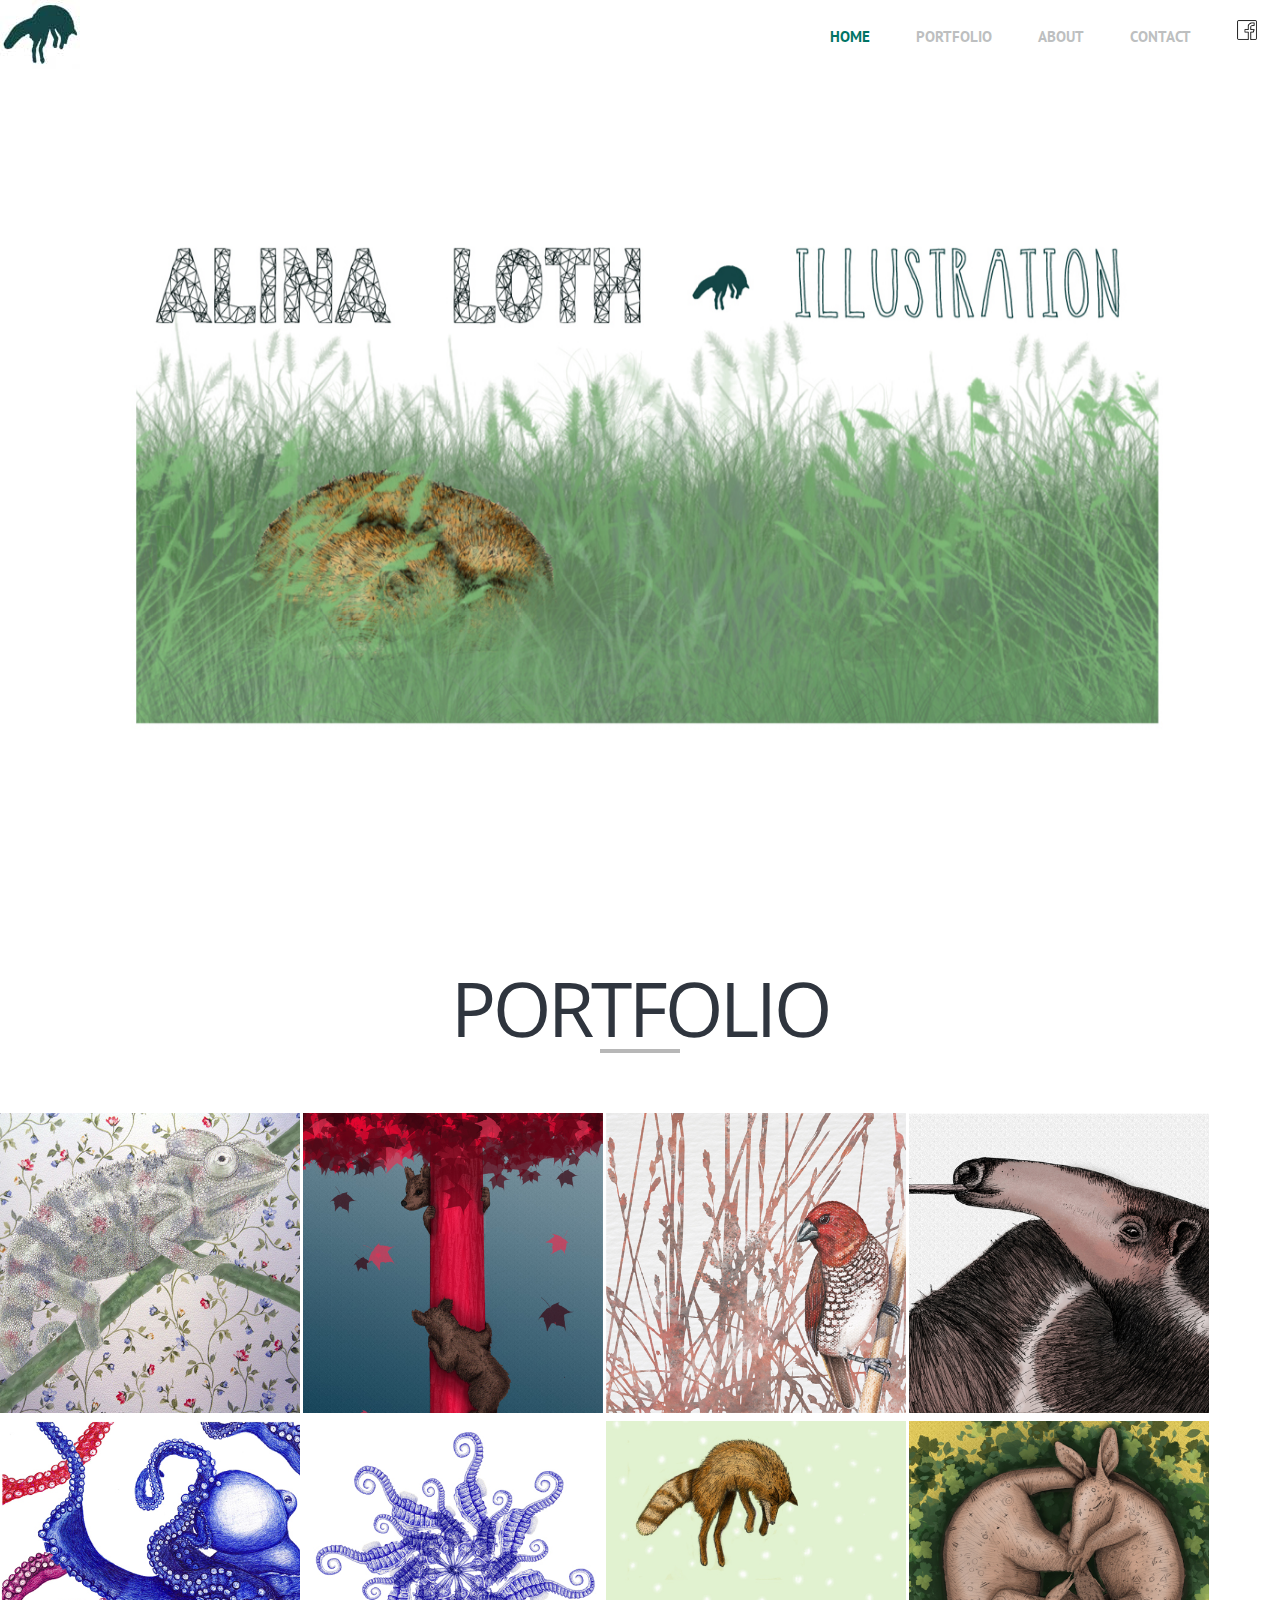
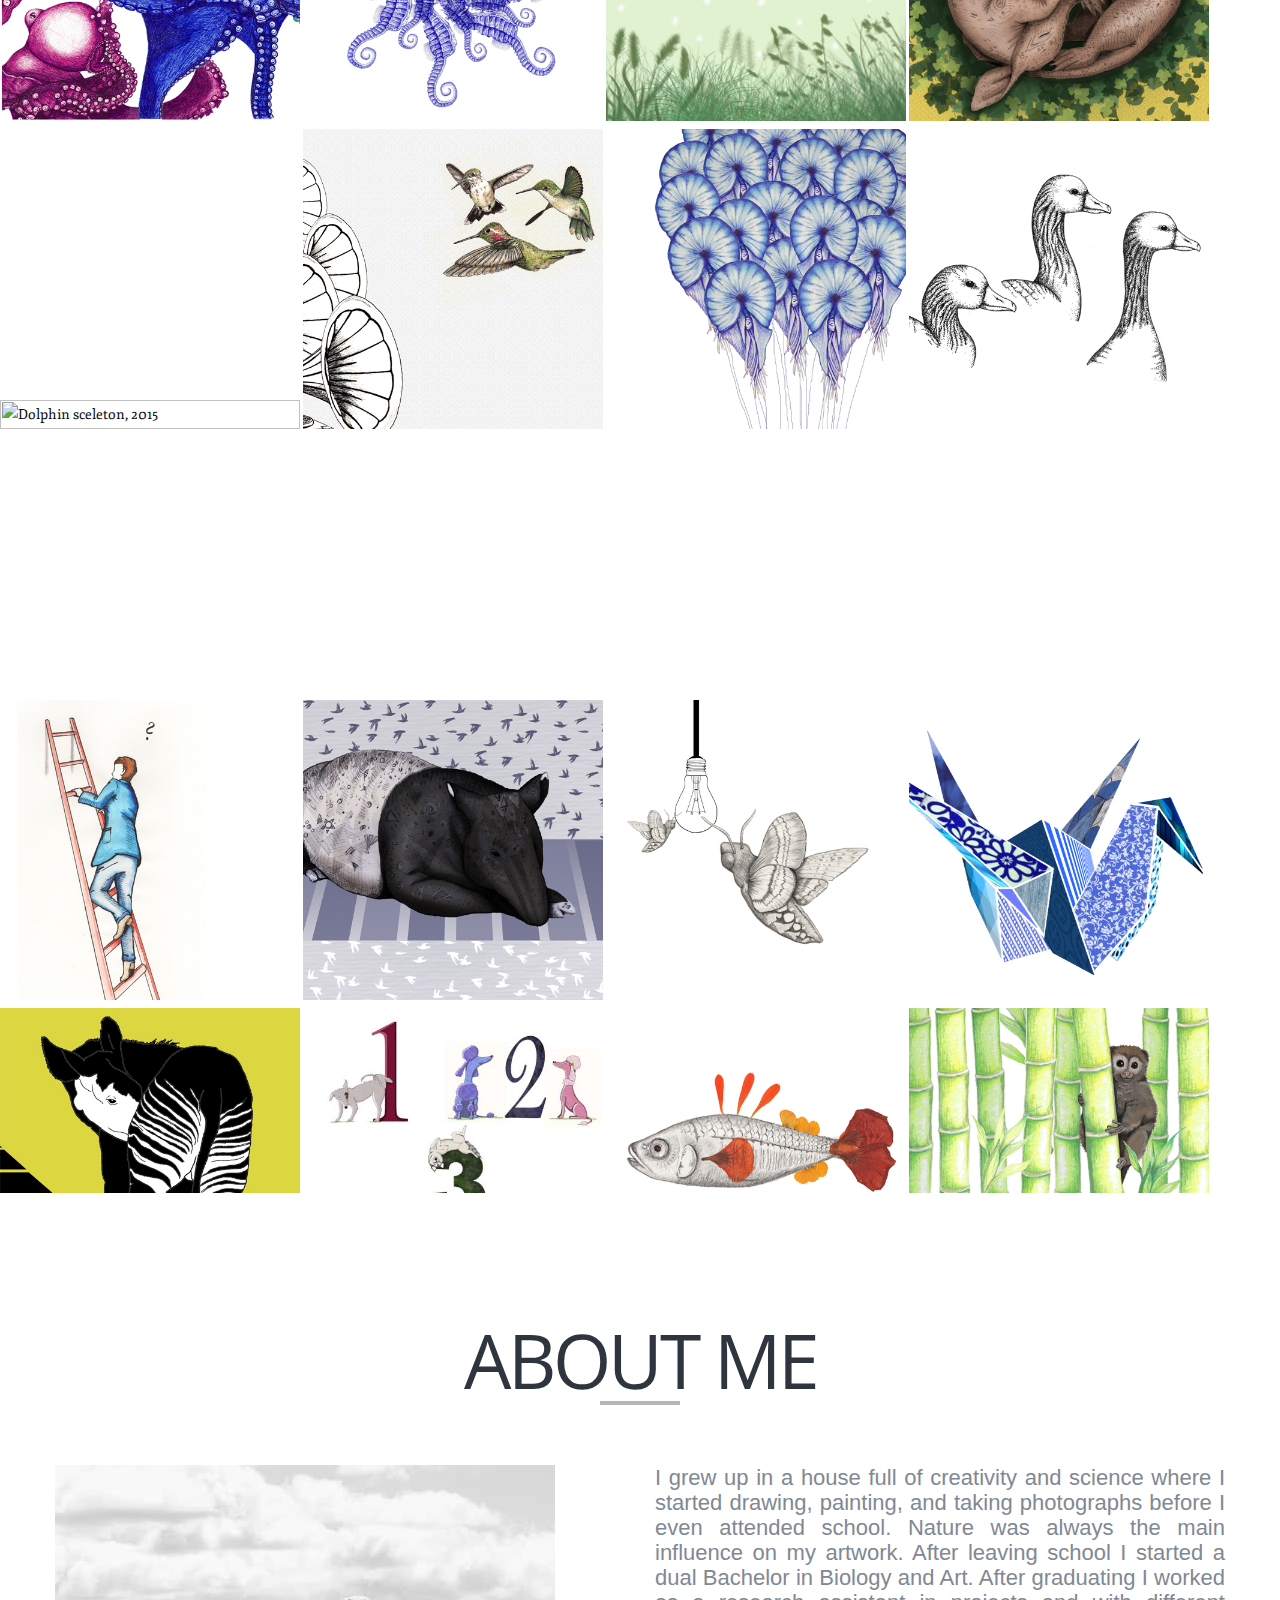
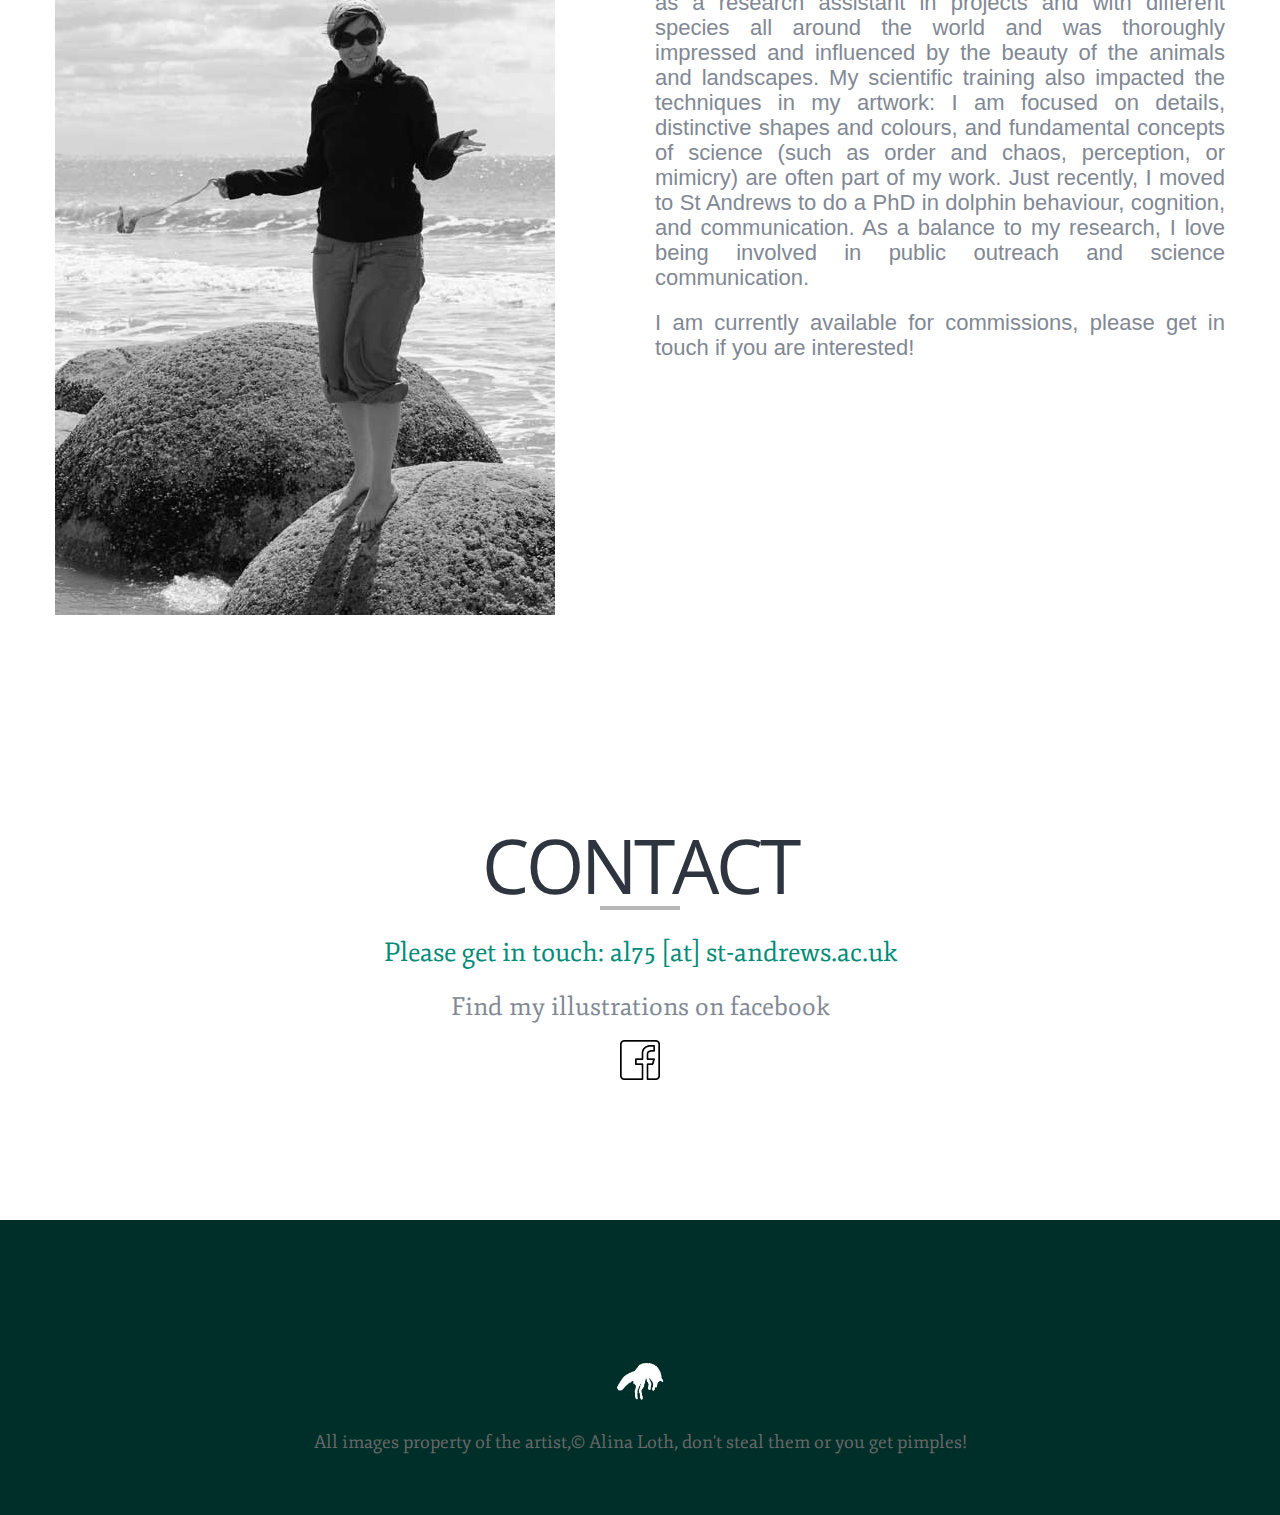
==== index.html @ d8f66cf7 "Update index.html" ====
<!DOCTYPE html>
<html class=" js no-touch csstransitions csstransforms no-csstransforms3d" lang="en">

<!--<![endif]-->

<head>
<title>Alina Loth Illustration</title>

<meta http-equiv="Content-Type" content="text/html; charset=utf-8">
<meta name="viewport" content="width=device-width, initial-scale=1.0, maximum-scale=1.0, user-scalable=0">

<link href="http://fonts.googleapis.com/css?family=Open+Sans:400,600,700,300" rel="stylesheet" type="text/css">
<link href="http://fonts.googleapis.com/css?family=Lato:300,400|Arvo|Molengo|Balthazar|Fjord+One" rel="stylesheet" type="text/css">
<link href="http://fonts.googleapis.com/css?family=PT+Sans:400,700" rel="stylesheet" type="text/css">
<link href="bootstrap.css" rel="stylesheet" type="text/css">
<link href="bootstrap-responsive.css" rel="stylesheet" type="text/css">
<link href="reset.css" rel="stylesheet" type="text/css">
<link href="font-awesome.css" rel="stylesheet" type="text/css"><link href="css/prettyPhoto.css" rel="stylesheet" type="text/css">
<link href="style.css" rel="stylesheet" type="text/css">
<link href="prettyPhoto.css" rel="stylesheet" type="text/css">

<!-- Google Analytics-->
<script>
  (function(i,s,o,g,r,a,m){i['GoogleAnalyticsObject']=r;i[r]=i[r]||function(){
  (i[r].q=i[r].q||[]).push(arguments)},i[r].l=1*new Date();a=s.createElement(o),
  m=s.getElementsByTagName(o)[0];a.async=1;a.src=g;m.parentNode.insertBefore(a,m)
  })(window,document,'script','https://www.google-analytics.com/analytics.js','ga');

  ga('create', 'UA-77176232-1', 'auto');
  ga('send', 'pageview');

</script>
<!-- End Google Analytics -->

<!-- Lightbox CODE-->
<link rel="stylesheet" type="text/css" media="screen" href="http://cdnjs.cloudflare.com/ajax/libs/fancybox/1.3.4/jquery.fancybox-1.3.4.css" />
<style type="text/css">
    a.fancybox img {
        border: none;
        -o-transform: scale(1,1); -ms-transform: scale(1,1); -moz-transform: scale(1,1); -webkit-transform: scale(1,1); transform: scale(1,1); -o-transition: all 0.2s ease-in-out; -ms-transition: all 0.2s ease-in-out; -moz-transition: all 0.2s ease-in-out; -webkit-transition: all 0.2s ease-in-out; transition: all 0.2s ease-in-out;
    } 
    a.fancybox:hover img {
        position: relative; z-index: 999; -o-transform: scale(1.03,1.03); -ms-transform: scale(1.03,1.03); -moz-transform: scale(1.03,1.03); -webkit-transform: scale(1.03,1.03); transform: scale(1.03,1.03);
    }
</style>

<!-- END Lightbox CODE -->

<!-- Script to stop Right Click on side -->

<script language=JavaScript>
<!--

//Disable right mouse click Script
//By Maximus (maximus@nsimail.com) w/ mods by DynamicDrive
//For full source code, visit http://www.dynamicdrive.com

var message="Function Disabled!"; 

///////////////////////////////////
function clickIE4(){
if (event.button==2){
alert(message);
return false;
}
}

function clickNS4(e){
if (document.layers||document.getElementById&&!document.all){
if (e.which==2||e.which==3){
alert(message);
return false;
}
}
}

if (document.layers){
document.captureEvents(Event.MOUSEDOWN);
document.onmousedown=clickNS4;
}
else if (document.all&&!document.getElementById){
document.onmousedown=clickIE4;
}

document.oncontextmenu=new Function("alert(message);return false")

// END OF ANTI RIGHT CLICK--> 
</script>

<!-- REVOLUTION SLIDER CSS SETTINGS -->
<link href="revolution_slider.css" rel="stylesheet" type="text/css">
<!-- ****** faviconit.com favicons ****** -->
<link rel="icon" href="FuchsLogo.png" type="image/png">
<!-- ****** faviconit.com favicons ****** -->

<script src="//www.google-analytics.com/analytics.js" async=""></script><script><!--Google Analytics code -->
  (function(i,s,o,g,r,a,m){i['GoogleAnalyticsObject']=r;i[r]=i[r]||function(){
  (i[r].q=i[r].q||[]).push(arguments)},i[r].l=1*new Date();a=s.createElement(o),
  m=s.getElementsByTagName(o)[0];a.async=1;a.src=g;m.parentNode.insertBefore(a,m)
  })(window,document,'script','//www.google-analytics.com/analytics.js','ga');

  ga('create', 'UA-20106693-1', 'lucyconklin.com');
  ga('send', 'pageview');

</script><!--end analytics code-->

</head>

<body id="home">

<div id="top"></div>

<div id="header">
<div class="responsive_nav white_lines">
	<div class="container">
		<div class="row">
			<div class="span12">
				<div class="mobileAreaMenu">
					<ul>
						<li><a href="#top">home</a></li>
						<li><a href="#portfolio">portfolio</a></li>
						<li><a href="#about">about</a></li>
						<li><a href="#contact">contact</a></li>
					</ul>
			</div><!--mobileAreaMenu-->
			</div><!--span12-->
		</div><!--row-->
	</div><!--container-->
</div><!--responsive_nav-->
	<div class="row-fluid">
		<div class="logo_container">
			<a href="#top"><div id="logo"><img alt="" src="FuchsLogok.jpg"></div></a>
		</div>
		<a class="menu_trigger" href="#responsive_nav"><i class="fa_icon icon-reorder icon-2x"></i></a>
		<div class="social_links">
				<ul>
					<li class="social_links_nav"><a href="https://www.facebook.com/researchillustration" target="blank"><image src="fb_icon.png" width=20px hight=20px></i></a></li>
					
				</ul></div>

		<div class="main_nav">
			<ul>
				<li class="active"><a href="#top">home</a></li>
				<li><a href="#portfolio">portfolio</a></li>
				<li><a href="#about">about</a></li>
				<li><a href="#contact">contact</a></li>
			</ul>
		</div>

		<div class="clear"></div>


	</div><!--row-fluid-->

</div><!--responsive_nav-->
<!--header-->

<!-- *** SLIDER STARTS *** -->
	<div class="fullwidthbanner-container home" style="overflow: visible;">
		<div class="fullwidthbanner revslider-initialised tp-simpleresponsive" id="revslider-628" style="height: 821px;">
			<ul style="width: 100%; height: 100%; overflow: hidden; display: block; max-height: 920px;">
			  	<li style="left: 0px; top: 0px; width: 100%; height: 100%; overflow: hidden; visibility: visible; z-index: 20; opacity: 1;" data-masterspeed="300" data-slotamount="10" data-transition="fade">
						<div class="slotholder"><img class="defaultimg" style="max-width: 100%; max-height: 100%; position: absolute; margin:auto; top:0; bottom:0;left:0;right:0;" alt="" src="FuchsTitle2.jpg"></div>
				</li>
			</ul>
			<div class="tp-bannertimer" style="width: 100%; overflow: hidden;"></div>
		<div class="tp-loader" style="display: none;"></div></div>
	</div>
	<!-- *** SLIDER ENDS *** -->

<!-- *** PORTFOLIO START *** -->
<div class="section" id="portfolio">
	<div class="container">
		<div class="row">
			<div class="span12">
				<h1 class="page_title">PORTFOLIO</h1>
				<h2 class="page_subtitle"></h2>
				<div class="page_line"></div>

			</div>
		</div><!--row-->
	</div><!--container-->
	<div class="divider"></div>
	<div class="portfolio-top"></div>

<div class="container">
	<div class="row">
		<div id="portfoliod">
		<div id="portfolioAjaxwrap">
			<div class="clearfix" id="portfolioAjax">
				<div class="clearfix" id="portfolioAjaxControlls">
					<a id="ajax_close" href="#"><span class="outer"></span><span class="inner"></span></a>
				</div><div class="clear"></div>
				<div id="portfolioData"></div>
			</div><!--portfolioAjax-->
		</div>
	</div>
	</div>
</div>

<div class="clickable variable-sizes clearfix isotope" id="container_portfolio" style="height: 1680px; overflow: hidden; position: relative;">

<!-- PORTFOLIO GRID-->
<img class="fancybox" src="port_cham.jpg" data-big="port_cham2.jpg" width="300px" height="300px" title="Chameleon, 2014"/>
<img class="fancybox" src="port_baer.jpg" data-big="port_baer2.jpg" width="300px" height="300px" title="Baers, 2014"/>
<img class="fancybox" src="port_finch.jpg" data-big="port_finch2.jpg" width="300px" height="300px" title="Nutmeg mannikin, 2016 </br><italic>for Mick</italic>"/>
<img class="fancybox" src="port_ameise.jpg" data-big="port_ameise2.jpg" width="300px" height="300px" title="Ant trail, 2014"/>
<img class="fancybox" src="port_kraken.jpg" data-big="port_kraken2.jpg" width="300px" height="300px" title="Octopus, 2013"/>
<img class="fancybox" src="port_flocken.jpg" data-big="port_flocken2.jpg" width="300px" height="300px" title="Seaflakes, 2013-14"/>
<img class="fancybox" src="port_fuchsjump.jpg" data-big="port_fuchsjump2.jpg" width="300px" height="300px" title="Chicken in the meadow, 2014"/>
<img class="fancybox" src="port_aardvark.jpg" data-big="port_aardvark2.jpg" width="300px" height="300px" title="Aardvarks, 2014"/>
<img class="fancybox" src="port_dolphin.jpg" data-big="port_dolphin2.jpg" width="300px" height="300px" title="Dolphin sceleton, 2015"/>
<img class="fancybox" src="port_kolibri.jpg" data-big="port_kolibri2.jpg" width="300px" height="300px" title="Hummingbirds, 2014"/>
<img class="fancybox" src="port_nautilus.jpg" data-big="port_nautilus2.jpg" width="300px" height="300px" title="Nautilus, 2015"/>
<img class="fancybox" src="port_geese.jpg" width="300px" height="300px" title="Greylag geese, 2013"/>
<img class="fancybox" src="port_ladder.jpg" data-big="port_ladder2.jpg"  width="300px" height="300px" title="ladder of escalation, 2015"/>
<img class="fancybox" src="port_tapir.jpg" data-big="port_tapir2.jpg" width="300px" height="300px" title="Tapir, 2014"/>
<img class="fancybox" src="port_moth.jpg" data-big="port_moth2.jpg" width="300px" height="300px" title="Moths, glow in the dark, 2016"/>
<img class="fancybox" src="port_kranich.jpg" width="300px" height="300px" title="Crane, 2015"/>
<img class="fancybox" src="port_okapi.jpg" data-big="port_okapi2.jpg" width="300px" height="300px" title="Okapi, 2014"/>
<img class="fancybox" src="port_dog.jpg" data-big="port_dog2.jpg" width="300px" height="300px" title="Door numbers for dog hotel, 2016"/>
<img class="fancybox" src="port_floridus.jpg" data-big="port_floridus2.jpg" width="300px" height="300px" title="Florescence stickleback, 2016"/>
<img class="fancybox" src="port_lemur.jpg" data-big="port_lemur2.jpg" width="300px" height="300px" title="Bamboo lemur, 2016"/>
<img class="fancybox" src="port_hirsch.jpg" data-big="port_hirsch2.jpg" width="300px" height="300px" title="Stag, 2013"/>



<!-- PORTFOLIO GRID ENDE-->
<!--loop-->
	<!--portfolio item-->


</div><!--container-portfolio-->


</div><!--portfolio-->
<!-- *** PORTFOLIO END *** -->
<!-- *** Comission START *** -->
<!--<div id="events">
	<div class="container">
		<div class="row">
			<div class="span12">
			<h1 class="page_title">commission</h1>
			<div class="page_line"></div>

			<div>
			<div class="span7"><h1>Science Illustration, drawings for publication, digital art, traditional art, ... </h1>
			<p>I am currently available for commission work, please get in contact!<img src="images/portfolio/coyote.jpg"></div>
			</div>
			</div><!--blog-container-->

	<!--	</div><!--row-->
	<!--</div><!--container-->


			
<!-- *** Comission END *** -->

<!-- *** ABOUT US START *** -->
<div class="section" id="about">
	<div class="container">
		<div class="row">
			<div class="span12">
				<h1 class="page_title">About Me</h1>
				<h2 class="page_subtitle"> </h2>
				<div class="page_line"></div>
				<div class="divider"></div>

			</div>

			<div class="span6">
			<img alt="" src="alina_portrait.jpg">
			</div>

			<div class="span6">
				<p>I grew up in a house full of creativity and science where I started drawing, painting, and taking photographs before I even attended school. Nature was always the main influence on my artwork. After leaving school I started a dual Bachelor in Biology and Art. After graduating I worked as a research assistant in projects and with different species all around the world and was thoroughly impressed and influenced by the beauty of the animals and landscapes. My scientific training also impacted the techniques in my artwork: I am focused on details, distinctive shapes and colours, and fundamental concepts of science (such as order and chaos, perception, or mimicry) are often part of my work. Just recently, I moved to St Andrews to do a PhD in dolphin behaviour, cognition, and communication. As a balance to my research, I love being involved in public outreach and science communication.</p>
				<p><strong>I am currently available for commissions, please get in touch if you are interested!</strong></p>
			</div><!--span6-->

			<div class="clear"></div>
			<div class="clear"></div>
		</div>
	</div>
</div><!--section-->
<!-- *** ABOUT US END *** -->


<!--portfolio-->
<!-- *** PARALLAX END *** -->

<!-- *** BLOG START *** -->
<!-- <div id="events">
	<div class="container">
		<div class="row">
			<div class="span12">
			<h1 class="page_title">EVENTS</h1>
			<div class="page_line"></div>

			<div>
			<div class="span7"><h1>See my Art at Lilify in Monterey</h1>
			<p>I will be having a one day showcase at Monterey's most adorable boutique, <a href="http://www.lilify.com/">Lilify</a>, at 281 Lighthouse Avenue on December 5th 2015</p></div><div class="span4"><img src="images/portfolio/coyote.jpg"></div>
			</div>
			</div><!--blog-container-->

<!--		</div><!--row-->
<!--	</div><!--container-->
<!--</div>
<!-- *** BLOG END *** -->

<!-- *** CONTACT START *** -->
<div class="section" id="contact">
	<div class="container">
		<div class="row">
			<div class="span12">
				<h1 class="page_title">Contact</h1>
				<div class="page_line"></div>
				<div class="page_description">Please get in touch: al75 [at] st-andrews.ac.uk

				</div>
	

				<div class="fb_text">Find my illustrations on facebook<//div>
				<ul class="social_links_footer">

					
					<a href="https://www.facebook.com/researchillustration/" target="blank"><img src="fb_icon.png" width="40" height="40" /></a>
					
				</ul>

</div>
			</div><!--span12-->



		</div><!--row-->
	</div>
</div>
<!-- *** CONTACT END *** -->


<!-- *** FOOTER START *** -->
<div id="footer">
	<div class="container">
<div class="span4">

<!-- Begin MailChimp Signup Form -->

<!--<div id="mc_embed_signup">
<form name="mc-embedded-subscribe-form" class="validate" id="mc-embedded-subscribe-form" action="http://lucyconklin.us3.list-manage.com/subscribe/post?u=f693bb17017a28983ae82d66a&amp;id=49ef73c580" method="post" target="_blank" novalidate="">
	<label for="mce-EMAIL"><h3>subscribe to my mailing list</h3></label>
	<p>I send about 1-2 emails per month about upcoming events, art openings, and updates to my online store.</p><br>
	<input name="EMAIL" class="email" id="mce-EMAIL" required="" type="email" placeholder="email address" value="">
    <!-- real people should not fill this in and expect good things - do not remove this or risk form bot signups-->
 <!--   <div style="left: -5000px; position: absolute;"><input name="b_f693bb17017a28983ae82d66a_49ef73c580" tabindex="-1" type="text" value=""></div>
    <div class="clear"><input name="subscribe" class="mcbutton" id="mc-embedded-subscribe" type="submit" value="Subscribe"></div>
    <div class="clear"></div>
</form>
</div>
</div>

<!--End mc_embed_signup-->


<div class="clear"></div>
<div class="divider"></div>

</div>
</div>
<div class="divider"></div>
			
			<div class="copyright"><img src="FuchsLogoWhite.png" type="image/png" width="50px" height="50px" position="center"></div>
			<div class="copyright">All images property of the artist,© Alina Loth, don't steal them or you get pimples!</div>
			<div class="divider"></div>



<!-- *** FOOTER END *** -->



<div class="loading_icon"></div>


<script src="http://ajax.googleapis.com/ajax/libs/jquery/1.7.2/jquery.min.js" type="text/javascript"></script>
<script src="jquery.prettyPhoto.js" type="text/javascript"></script>
<script src="jquery.scrollTo.js" type="text/javascript"></script>
<script src="carousel.js" type="text/javascript"></script>
<script src="retina.js" type="text/javascript"></script>
<script src="jquery.nav.js" type="text/javascript"></script>
<script src="modernizr.custom.js" type="text/javascript"></script>
<script src="jquery.isotope.min.js" type="text/javascript"></script>

 <!-- JQUERY REVOLUTION SLIDER  -->
<script src="jquery.themepunch.plugins.min.js" type="text/javascript"></script>
<script src="jquery.themepunch.revolution.js" type="text/javascript"></script>
<script src="custom.js" type="text/javascript"></script>


<!-- Lightbox CODE -->
<script type="text/javascript" src="http://code.jquery.com/jquery-1.11.0.min.js"></script>
<script type="text/javascript" src="http://code.jquery.com/jquery-migrate-1.2.1.min.js"></script>
<script type="text/javascript" src="http://cdnjs.cloudflare.com/ajax/libs/fancybox/1.3.4/jquery.fancybox-1.3.4.pack.min.js"></script>
<script type="text/javascript">
    $(function($){
        var addToAll = false;
        var gallery = true;
        var titlePosition = 'inside';
        $(addToAll ? 'img' : 'img.fancybox').each(function(){
            var $this = $(this);
            var title = $this.attr('title');
            var src = $this.attr('data-big') || $this.attr('src');
            var a = $('<a href="#" class="fancybox"></a>').attr('href', src).attr('title', title);
            $this.wrap(a);
        });
        if (gallery)
            $('a.fancybox').attr('rel', 'fancyboxgallery');
        $('a.fancybox').fancybox({
            titlePosition: titlePosition
        });
    });
    $.noConflict();
</script>
<!-- End Lightbox code -->


</body></html>
---- style.css ----
/*
* Town Onepage Retina Template V.1.0
* Copyright 2013, @bypixels @breecode
* http://bypixels.com/themes/town
* AUTHOR: Breecode // http://themeforest.net/user/breecode
* DATE: 26/08/2013
* Find it only in Themeforest


1-  BASE 
2-  HEADER & MAIN NAV 
2B- ABOUT US
3-  PAGE TITLE
4-  RESPONSIVE NAV
5-  SLIDE REVOLUTION & CUSTOM CAPTIONS
6-  SKILLS BARS - deleted
7-  TEAM
8-  TESTIMONIALS - deleted
9-  PORTFOLIO FILTERS
10- PORTFOLIO 
11- BLOG  
12- TWITTER FEED - deleted
13- PRICING TABLES - deleted
14- CONTACT
15- FOOTER
16- VIDEO RESPONSIVE
17- BUTTONS
18- ICONS
19- RETINA ICONS
20- CAROUSEL
21- PARALLAX
22- MEDIA QUERIES
*/


/*=================================================
1 - SKINS COLORS: To change the color replace the Skin CSS.

Available skins colors: orange.css blue.css red.css green.css yellow.css gray.css
=================================================*/

@import url("css/skins/custom.css");

/*=================================================
1 - BASE 
=================================================*/

body {
	font-family: 'Fjord One', Helvetica, Arial, "Lucida Grande", sans-serif; 
   	font-size:14px;
   	color: #818894;
   	line-height: 25px;
}

h1,h2,h3,h4,h5,h6 {color:#2f353e;letter-spacing: 0px;
font-family: 'Open Sans', sans-serif;}

h1{font-size:22px;}
h2{font-size:20px;}
h3{font-size:18px;}
h4{font-size:16px;}
h5{font-size:14px;}
h6{font-size:12px;}
p{font-size:22px;font-family:Arial; text-align:justify;}

a,i {text-decoration: none;-moz-transition: .15s ease-in-out;
	-webkit-transition: .15s ease-in-out;
	-o-transition: .15s ease-in-out;
	-ms-transition: .15s ease-in-out;
	transition: .15s ease-in-out;}

a {color: black;}



p a:hover{background: #00e9c9;}



p {
margin: 0 0 20px;
}

.clear {clear: both;}
.center{text-align: center;}
.bold {font-weight: bold;}


.divider {
	padding:30px 0px;
}
.divider.big {
	padding:60px 0px;
}

.divider.small {
	padding:10px 0px;
}
blockquote {
	padding: 0 0 0 15px;
	margin: 0 0 20px;
	border-left: 5px solid #EEE;
}

blockquote p {
	margin-bottom: 10px;
	font-size: 18px;
	font-weight: 300;
	line-height: 25px;
}
#logo {
	float: left;
	
	}
.right {float: right;}
.left {float: left;}

.section{padding:115px 0px;background-color: #FFFFFF;}
.section.gray{background-color: #f6f6f6;}
.hidden {display: none;}
.uppercase {text-transform: uppercase;}


/*=================================================
2 - HEADER & MAIN NAV
=================================================*/

#header {background-color: #ffffff;position:fixed; width: 100%;z-index: 9999; top: 0;}
.main_nav {float: right; margin-top:24px;}
.main_nav li {float: left; font-family: 'PT Sans', Helvetica, Arial; text-transform: uppercase; font-size:15px; margin-right:23px;font-weight: bold;
z-index: 1;
list-style: none;
position: relative;
padding-right:23px;
float: left;
display: inline;
 }
 
.text_nav {margin-top:24px;}


.main_nav li a {color:#bdbfc0;-webkit-font-smoothing: antialiased;}

.main_nav li.active a {color:#007464;}
.main_nav li:after {
position: absolute;
content: "";
z-index: -1;
width: 7px;
height: 15px;
top: 3px;
right: -3px;
vertical-align: baseline;
}

.social_links_nav { 
	margin-top: 20px;
	z-index: 1;
	list-style: none;
	position: relative;
	padding-right:23px;
	float: right;
	display: inline;
}
.social_links_nav li {
	background-color: #313538; 
	float: right;
	width: 50px;
	cursor: pointer;
	height: 50px;
	-webkit-border-radius: 50px;
	-moz-border-radius: 50px;
	border-radius: 50px;
	position: relative;
	margin-right:15px;
	-moz-transition: .15s ease-in-out;
	-webkit-transition: .15s ease-in-out;
	-o-transition: .15s ease-in-out;
	-ms-transition: .15s ease-in-out;
	transition: .15s ease-in-out;
	margin-bottom: 10px;
	padding-right:0;
	}

.ie8 .social_links_nav { behavior: url(css/PIE.htc);-webkit-border-radius: 50px;	-moz-border-radius: 50px;	border-radius: 50px;}

i {color: #7e7e7e}
i:hover {color:#00E9C9;}


.welcome {background-color: #f3f3f3;padding: 80px 0px;}
.welcome_msg {
	font-weight: bold;
	text-transform: uppercase;
	font-size: 58px;
	line-height: 50px;
	letter-spacing: -3px;

}
.welcome_text {
	margin-top: 25px;
	font-size:18px;
	color: #6a686f;
	font-weight: 400;
	line-height: 28px;
}


/*=================================================
2b - ABOUT US
=================================================*/
.over_about {position: absolute;
width: 50%;
right: 0;
height: 100%;}
.over_container {padding: 80px 50px;}
.over_about h1{color: white;margin-top: 35px;
font-weight: lighter;
letter-spacing: 0;
font-size: 35px; margin-bottom: 20px;
text-align: center;}
.about_container {position: relative; margin:50px 0;}
.over_about p {color: white;text-align: center;font-weight: lighter; font-size:18px;}

/*=================================================
3 - PAGE TITLE 
=================================================*/

.page_title {font-size:75px; text-align: center; text-transform: uppercase; letter-spacing: -3px; margin-bottom:28px; }
.page_title.small {font-size:50px; text-align: left; text-transform: uppercase; letter-spacing: -3px; margin-bottom:28px; }
.page_subtitle {color:#b2b2b2; text-transform: uppercase;text-align: center; margin:15px 0px;}
.page_line {width:80px; height:4px; background-color:#b7b7b7; margin:0 auto;}
.page_description {font-size:26px; text-align: center;margin:30px 0px; color:#008b78;}


/*=================================================
4 - RESPONSIVE NAV
=================================================*/

.responsive_container {
	width: 100%;
position: fixed;
z-index: 100;
}


.responsive_nav {
margin-top: -1px;
background-image: url(images/geometry.png);
}

.menu_trigger {
float: right;
padding: 11px 0px 12px 0px;
}
.menu_trigger i:hover {color:white;}
.menu_trigger i {padding: 17px; color:white;}
.menu_trigger, .mobileAreaMenu, .responsive_nav {display: none;}

.mobileAreaMenu a {
	color: white;
	border: none;
	text-align: center;
	font-weight: bold;
	padding: 9px 100px;
}
.mobileAreaMenu a:hover{
	color:white;
}
.mobileAreaMenu li {
padding: 8px;
cursor: pointer;
margin: 10px auto;
text-align: center;
cursor: pointer;
width: 50%;
}

/*=================================================
5 - REVOLUTION SLIDER & CUSTOM CAPTIONS
=================================================*/

.fullwidthbanner-container{
		width:100% !important;
		position:relative;
		padding:0;
		max-height:980px !important;
		overflow:hidden;
		margin-bottom:0px;

	}

.fullwidthbanner-container.home.style4{
margin-top: 45px;
	}

.fullwidthbanner-container.home{
	width:100% !important;
	max-height:920px !important;
	margin-bottom: 0;
	position:relative;
	margin-top: 60px;

	}
.caption.style2 {
	color:white;
	font-size:30px;	
	font-weight: 100;
	background-color: rgba(0, 0, 0, 0.6);
	padding:15px;
	text-align: center;

}

.caption.style3 {
	font-size:50px;
	color:white;
	font-weight: 100;
	text-transform: uppercase;
}

.style3_text {color:white; font-size:22px;}

.style4 {
	font-size:60px;
	color:white;
	font-weight: 600;
	text-transform: uppercase;
	position: absolute;
	visibility: hidden;
}

.small_black{
			position: absolute;
			color: #000;
			text-shadow: none;
			font-weight: 800;
			font-size: 16px;
			line-height: 36px;
			font-family: 'Open Sans', sans;
			padding: 0px 4px;
			margin: 0px;
			border-width: 0px;
			border-style: none;
			background-color:#fff;
			letter-spacing: -1.5px;
			text-transform: uppercase;
			visibility: hidden;
		}
.style4.cap_1 {bottom: 200px; left:20px;}
.style4.cap_2 {bottom: 140px;left:20px;}
.small_black.cap_3 {bottom: 70px;left:20px;}
.style4.cap_4 {bottom: 200px; left:20px;}
.style4.cap_5 {bottom: 140px;left:20px;}
.small_black.cap_6 {bottom: 70px;left:20px;}
.style4.cap_7 {bottom: 200px; left:20px;}
.style4.cap_8 {bottom: 140px;left:20px;}
.small_black.cap_9 {bottom: 70px;left:20px;}



.custom_button  a{
color: #fff!important;
left: -10px;
top: 10px;
letter-spacing: 1.5px;
position: relative;
display: inline-block;
padding: 14px 18px;
font-size:14px;
border: 2px solid rgba(255,255,255,0.3);
-webkit-transition: border-color 0.3s linear, background-color 0.3s linear;
-moz-transition: border-color 0.3s linear, background-color 0.3s linear;
-o-transition: border-color 0.3s linear, background-color 0.3s linear;
transition: border-color 0.3s linear, background-color 0.3s linear;
}

.style1 {
	font-family: 'PT Sans',arial;
	font-size:28px;
	color:white;
	font-weight: 100;
	text-transform: uppercase;
}
.style1b {
	font-family: 'PT Sans',arial;
	font-size:100px;
	color:white;
	font-weight: bold;
	text-transform: uppercase;
	letter-spacing: -1px;
}

/*my custom*/

.stylemc {text-align:center;
	}
	
.styles{	font-family: 'PT Sans',arial;
	font-size:28px;
	color:white;
	font-weight: 100;
	text-transform: uppercase;
	text-align:center;}

.stylem{font-family: 'PT Sans',arial;
	font-size:56px;
	color:white;
	font-weight: bold;
	text-transform: uppercase;
	text-align:center;}

.stylel{font-family: 'PT Sans',arial;
	font-size:80px;
	color:white;
	font-weight: bold;
	text-transform: uppercase;
	letter-spacing: -1px;
	text-align:center;}

#mce-EMAILs{
margin-top:none;
outline: none;
padding: 14px 10px;
border: 1px solid #eeeeee;
color: #333333;
background-color: #ffffff;
width: 300px;
margin: 0;
border-radius: 2px;
box-shadow: none;
}
 
#mce-EMAILs textarea {
 	background-color: white;
 }

#mce-EMAILs input {
 	background-color: white;
 	font-family: 'Open Sans', sans;
 }
	
#mc-button{
margin-left: 10px;
outline: none;
padding: 14px 10px;
border: 1px solid #eeeeee;
color: #353535;
background-color: #ffffff;
width:150px;
border-radius: 2px;
box-shadow: none;
-moz-transition: .15s ease-in-out;
-webkit-transition: .15s ease-in-out;
-o-transition: .15s ease-in-out;
-ms-transition: .15s ease-in-out;
transition: .15s ease-in-out;
font-family: 'Open Sans', sans;
}


#mc-button:hover {
	background-color: #00E9C9;
	color: white;
}

/*=================================================
7 - TEAM
=================================================*/

.team_description {background-color: #fbf9fa; text-align: center; margin-bottom: 20px; border:1px solid #efedee;}
.team_description h3 {padding-top: 40px; line-height: 0;}
.team_description p {color: #01c9ea;}
.team_description .social ul {padding-bottom: 20px;}
.team_description .social ul li {display: inline; padding-right: 10px;}
.team_img_container {height: 300px; -webkit-background-size: cover;
background-size: cover; background-position: center;}
 

/*=================================================
9 - PORTFOLIO FILTERS
=================================================*/


#options {margin:25px 10px; }
#filters {
	margin:0 auto;
	width: 100%;

 }
#filters li {
		float: left; 
		margin-right: 20px; 
		background-color: #303436;
		padding:10px 15px;
		border-radius: 2px;
		margin-bottom: 10px;
	}
#filters li a {	
	color: #FFFFFF;	-moz-transition: .05s ease-in-out;
	-webkit-transition: .05s ease-in-out;
	-o-transition: .05s ease-in-out;
	-ms-transition: .05s ease-in-out;
	transition: .05s ease-in-out;

}

#filters li.active:hover a {color:#FFFFFF;}


/*=================================================
10 - PORTFOLIO
=================================================*/

.section#portfolio {padding-bottom: 40px;}

 .portfolio_item {
	width: 16.64%;
	float:left;

} 
.portfolio_img img{
	padding: 5px;
	background: white;
	-moz-transition: .25s ease-in-out;
	-webkit-transition: .25s ease-in-out;
	-o-transition: .25s ease-in-out;
	-ms-transition: .25s ease-in-out;
	transition: .25s ease-in-out;
}
.portfolioAjaxImage {margin-top: 20px;}

.ajax-trigger {color:white;}
.title{
	text-align: center;
text-transform: uppercase;
font-weight: lighter;
letter-spacing: 0;
font-size: 18px;
margin-top: 140px;
}
.loop {
	display: block;
	overflow: hidden;
	height: 320px;
	cursor:pointer;
}

.img-container{
	display: block;
	position: relative;
	height:321px;
	 background-repeat:no-repeat; 
	 background-position:center;
	
	background-size:cover;
	margin-top: -1px; /*Fix line bug on top */
	margin-left:-2px;


}
 .portfolio_item:hover .img-container {

}

.img-container .over:hover {
	opacity:1;
	
}

.over {
	position: absolute;
	top: 0;
	left: 0;
	height: 100%;
	width: 100%;
	opacity: 0;	
 background-repeat:no-repeat; 
	 background-position:center;
	
	background-size:cover;

  	-moz-transition: .45s ease-in-out;
	-webkit-transition: .45s ease-in-out;
	-o-transition: .45s ease-in-out;
	-ms-transition: .45s ease-in-out;
	transition: .45s ease-in-out;


	
}

#portfoliod {display: none;}
.portfolio_img {text-align: center;}

.isotope-item {
  z-index: 2;
}

.isotope-hidden.isotope-item {
  pointer-events: none;
  z-index: 1;
}

/**** Isotope CSS3 transitions ****/

.isotope,
.isotope .isotope-item {
  -webkit-transition-duration: 0.8s;
     -moz-transition-duration: 0.8s;
      -ms-transition-duration: 0.8s;
       -o-transition-duration: 0.8s;
          transition-duration: 0.8s;
}

.isotope {
  -webkit-transition-property: height, width;
     -moz-transition-property: height, width;
      -ms-transition-property: height, width;
       -o-transition-property: height, width;
          transition-property: height, width;
}

.isotope .isotope-item {
  -webkit-transition-property: -webkit-transform, opacity;
     -moz-transition-property:    -moz-transform, opacity;
      -ms-transition-property:     -ms-transform, opacity;
       -o-transition-property:         top, left, opacity;
          transition-property:         transform, opacity;
}

/**** disabling Isotope CSS3 transitions ****/

.isotope.no-transition,
.isotope.no-transition .isotope-item,
.isotope .isotope-item.no-transition {
  -webkit-transition-duration: 0s;
     -moz-transition-duration: 0s;
      -ms-transition-duration: 0s;
       -o-transition-duration: 0s;
          transition-duration: 0s;
}


.portfolio_item {-webkit-transition-duration: 0.5s;
    -moz-transition-duration: 0.5s;
    -o-transition-duration: 0.5s;
    -ms-transition-duration: 0.5s;
    transition-duration: 0.5s}



#portfolioAjaxControlls {float:right; margin-bottom:30px;height: 80px; position: relative;}

#portfolioData {margin-bottom: 20px;}

#portfolioAjaxControlls .inner {
	display: block;
	position: absolute;
	overflow: hidden;
	width: 31px;
	height: 31px;
	margin-left: -10px;
	margin-top: -10px;
	background: #535353 url('images/icons/controlls_ajax.png') 0px -13px;
	border-radius: 20px;
	z-index: 5;
	-moz-transition: .15s ease-in-out;
	-webkit-transition: .15s ease-in-out;
	-o-transition: .15s ease-in-out;
	-ms-transition: .15s ease-in-out;
	transition: .15s ease-in-out;
}

.item-data h3 {margin:0;}

#portfolioAjaxControlls .outer {
	display: block;
	position: absolute;
	margin-top: -25px;
	margin-left: -25px;
	width: 61px;
	height: 61px;
	border-radius: 40px;
	background: rgba(153,153,153,0.1);
}


.ie8 .inner {behavior: url(css/PIE.htc); } 

#ajax_close {
	position: absolute;
	top:55px;
	right: 30px;
}


/*=================================================
11 - BLOG
=================================================*/


.blog_post .page_title, .blog_post .page_subtitle {text-align: left;}
.blog_post .page_line {margin:0;}
.sidebar {margin-left:20px;}

.sidebar h2 {margin-top:0px;}

.categories li {
	padding: 10px 0px;
	border-bottom: 1px dashed rgb(213, 213, 213);
}

.sidebar a {color:#636669;}

.tags li a {
	display: inline-block;
	padding: 9px;
	line-height: 9px;
	 text-transform: uppercase; 
	-moz-border-radius: 5px 5px 5px 5px;
	-webkit-border-radius: 5px 5px 5px 5px;
	border-radius: 5px 5px 5px 5px;
	behavior: url(css/PIE.htc);
	color: #E7E7E7;
	letter-spacing: 1px;
	font-size:10px;
}

.tags li {
	float: left;
	background-color: #444;
	margin-right: 7px;
	-moz-border-radius: 5px 5px 5px 5px;
	-webkit-border-radius: 5px 5px 5px 5px;
	border-radius: 5px 5px 5px 5px;
	margin-bottom: 10px;
	behavior: url(css/PIE.htc);
	-webkit-transition-duration: 0.15s;
	-moz-transition-duration: 0.15s;
	-o-transition-duration: 0.15s;
	-ms-transition-duration: 0.15s;
	transition-duration: 0.15s;
}

.comment article {
	margin-bottom: 5px;
}

.blogpost-title {
	margin: 20px 0;
}

.comment {
	margin-bottom: 25px;
	border: 1px solid #e5e5e5;
	background-color: #FFF;
}
.comment-body {
	padding: 10px;
}
.comment .replybutton {
	float: right;
	margin-top: 0px;
	background-color: #F7F7F7;
	margin-right: 0px;
	font-size: 11px;
	color: #999;
	padding: 8px;
}
.post-info {
	position: relative;
	padding: 9px 9px 9px 69px;
	margin-bottom: 15px;
	border: 1px solid #EEE;
	-webkit-border-radius: 2px;
	-moz-border-radius: 2px;
	border-radius: 2px;
	font-size: 11px;
	line-height: 50px;
	vertical-align: middle;
	color: #999;
	background-color: #F7F7F7;
	-webkit-background-clip: border;
	behavior: url(css/PIE.htc);
	border-top: none;
}
.post-info .post-avatar {
position: absolute;
top: 10px;
display: inline-block;
left: 10px;
width: 50px;
height: 50px;
background-position: center;
}
.post-author {
	font-size: 14px;
	margin-right: 10px;
	margin: 0px 5px;
	margin-right: 10px;
}
.post-info .post-author {
	font-weight: bold;
	color:#232527;
}


.comment .ago {
	float: right;
	font-size: 11px;
}
.comment.reply {
	margin-left: 50px;
}

.label_comment {display: initial;}

.reply-input div {
	margin-bottom: 25px;
}




.blog-item {background-color: #ffffff;}
.blog_post .img-container-blog {
min-height: 455px;
}
.img-container-blog {
min-height: 335px;
position: relative;
background-repeat: no-repeat;
-webkit-background-size: cover;
background-size: cover;
margin-bottom: -1px;
background-position: center;
}


.the-author-img{
	position: absolute;
	right: 15px;
	bottom: -25px;
	border-radius: 50px;
	z-index: 10;
	behavior: url(css/PIE.htc);
}


.blog_post .the-title h1 {margin:20px 0px;}
.the-title h1 {line-height: 25px;margin: 15px 0px;}
.the-title h1 a {font-size: 18px; color:#2f353e;}

.blog-boddy {padding: 0px 20px 20px 20px;}

.blog-item .metas {
	border-top: 1px dashed #e6e6e6;
	margin-top: 20px;
	padding: 10px 0px 0px 0px;
	margin-bottom: -20px;
}

.blog-item .metas .the-comments a, .blog-item .metas .the-date a, .blog-item .metas .the-author a {
	background-repeat: no-repeat;  
	background-position: 0 0; 
	float: left;
	margin-bottom: 15px;
	margin-top: 5px;
	color: #9da0a4; 
	margin-right:20px;
	font-size: 12px;
	text-transform: uppercase;
}

.the-author i {padding-right:5px;}
.read_more_small img {margin-top:5px; }
.read_more_small {background: #9da0a4;	
	-moz-transition: .15s ease-in-out;
	-webkit-transition: .15s ease-in-out;
	-o-transition: .15s ease-in-out;
	-ms-transition: .15s ease-in-out;
	transition: .15s ease-in-out;
padding: 0px 7px;
margin-top: 4px;
float: right;}
.read_more_small i {color: white;}


/*=================================================
14 - CONTACT
=================================================*/

#response .submit_button {
margin-top:20px;
color: #25292c;
width:150px;
border-radius: 2px;
float: right;
-moz-transition: .15s ease-in-out;
-webkit-transition: .15s ease-in-out;
-o-transition: .15s ease-in-out;
-ms-transition: .15s ease-in-out;
transition: .15s ease-in-out;
}
#response .submit_button:hover {
	background-color: #00E9C9;
	color: white;
}
 
#response input, #response textarea{
outline: none;
padding: 14px 10px;
border: 1px solid #eeeeee;
color: #ABADB7;
background-color: #eeeeee;
width: 98%;
margin: 0;
border-radius: 2px;
box-shadow: none;
}
.gray #response input, .gray #response textarea {background-color: white;}
 #response textarea {
 	padding:20px;
 }
#response textarea{
width:93%;
}

.label_comment {display: initial;}
.reply-input div {
	margin-bottom: 25px;
}


.dark #response.blog input, .dark #response.blog textarea {
	outline: none;
	padding: 8px;
	background-color: #252b2c;
	border: 1px solid #2c3233
}
.fb_text{text-align: center; font-size: 25px;}

/*=================================================
15 - FOOTER
=================================================*/

#footer {background-color: #002e28; position: relative;}

.social_footer {float:right;} 


.social_links_footer{ 
	margin: 20px 0px;
}
/*.social_links_footer li {
	background-color: #313538; 
	float: left;
	width: 50px;
	cursor: pointer;
	height: 50px;
	-webkit-border-radius: 50px;
	-moz-border-radius: 50px;
	border-radius: 50px;
	position: relative;
	margin-right:15px;
	-moz-transition: .15s ease-in-out;
	-webkit-transition: .15s ease-in-out;
	-o-transition: .15s ease-in-out;
	-ms-transition: .15s ease-in-out;
	transition: .15s ease-in-out;
	margin-bottom: 10px;
}*/

.ie8 .social_links_footer { behavior: url(css/PIE.htc);-webkit-border-radius: 50px;	-moz-border-radius: 50px;	border-radius: 50px;}

.copyright {text-align: center; margin-top:20px; color: #686969; font-size: 18px;}
.social_links_footer li i {color: #7e7e7e;position: absolute;padding:12px 13px;}
.social_links_footer li i:hover {color:white;}

#footer .span3 {margin-top: 10px;}
#footer h3 {color:white; font-size: 20px;}
#footer p {margin: 0;}
.footer_mobile {padding:25px 0px;}


/*MAILCHIMP*/

.mcbutton {
margin-top:20px;
color: white;
width:150px;
border-radius: 2px;
float: right;
-moz-transition: .15s ease-in-out;
-webkit-transition: .15s ease-in-out;
-o-transition: .15s ease-in-out;
-ms-transition: .15s ease-in-out;
transition: .15s ease-in-out;
}

#mc_embed_signup .mcbutton {
margin-top:20px;
color: #25292c;
width:150px;
border-radius: 2px;
float: left;
-moz-transition: .15s ease-in-out;
-webkit-transition: .15s ease-in-out;
-o-transition: .15s ease-in-out;
-ms-transition: .15s ease-in-out;
transition: .15s ease-in-out;
}

#mc_embed_signup .mcbutton:hover {
	background-color: #00E9C9;
	color: white;
}
 
#mc_embed_signup input, #mc_embed_signup textarea{
outline: none;
padding: 14px 10px;
border: 1px solid #eeeeee;
color: #ABADB7;
background-color: #eeeeee;
width: 90%;
margin: 0;
border-radius: 2px;
box-shadow: none;
}
.gray #mc_embed_signup input, .gray #mc_embed_signup textarea {background-color: white;}
 
#mc_embed_signup textarea {
 	padding:20px;
 }


/*=================================================
16 - VIDEO RESPONSIVE
=================================================*/

.videoWrapper {
	position: relative;
	padding-bottom: 56.25%; /* 16:9 */
	padding-top: 25px;
	height: 0;
}
.videoWrapper iframe {
	position: absolute;
	top: 0;
	left: 0;
	width: 100%;
	height: 100%;
}

.video_caption {
text-align: center;
position: absolute;
width: 600px;
margin-left: -300px;
left: 50%;
top:400px;
}
.video_logo {padding:20px 0px;}

.video_text_small {font-family: 'PT Sans',arial; color:white; font-size:50px;padding-bottom: 20px;}
.video_text_big {font-family: 'PT Sans',arial; color:white; font-size:80px;padding: 30px 0px 40px 0px;}
.full_slide {height: 100%; width: 100%;}

/*=================================================
17 - BUTTONS
=================================================*/


.button {
	margin: 10px 10px 10px 0px;
	cursor: pointer;
	color: white;
	padding: 10px 20px;
	display: inline-block;
	font-weight: 600;
	height: auto!important;
	-moz-transition: .15s ease-in-out;
	-webkit-transition: .15s ease-in-out;
	-o-transition: .15s ease-in-out;
	-ms-transition: .15s ease-in-out;
	transition: .15s ease-in-out;
}
.button.small {font-size:11px;padding: 3px 10px;}
.button.large {font-size: 16px;padding:10px 25px;}
.button:hover {background-color: #404040; color: white;}
.button.gray {background-color: #8b8b8b;}
.button.gray:hover {background-color: #484848; color: white;}
.button.black {background-color: #484848;}
.button.black:hover {color: white}

.button span {color: white;}

.button_rec  a{
padding: 7px 18px;
font-size:13px;
top:10px;
font-weight: bold;
border: 2px solid #b7b7b7;
-webkit-transition: border-color 0.3s linear, color 0.3s linear;
-moz-transition: border-color 0.3s linear, color 0.3s linear;
-o-transition: border-color 0.3s linear, color 0.3s linear;
transition: border-color 0.3s linear, color 0.3s linear;
color: #9C9C9C!important;
letter-spacing: 1.5px;
position: relative;
display: inline-block;
}

.button_rec a:hover {border: 2px solid #2f353e;color: #2f353e!important;}

/*=================================================
18 - ICONS 
=================================================*/

.social_icon {height: 32px; width: 32px; margin:0px 10px 0px 0px; display: block; float: left;margin-bottom:10px;
-webkit-transition-duration: 0.15s;
-moz-transition-duration: 0.15s;
-o-transition-duration: 0.15s;
-ms-transition-duration: 0.15s;
transition-duration: 0.15s;}
.social_icon.rss {background-image: url(images/icons/social/rss.png);}
.social_icon.behance {background-image: url(images/icons/social/behance.png);}
.social_icon.dribbble {background-image: url(images/icons/social/dribbble.png);}
.social_icon.facebook {background-image: url(images/icons/social/facebook.png);}
.social_icon.flickr {background-image: url(images/icons/social/flickr.png);}
.social_icon.google {background-image: url(images/icons/social/google.png);}
.social_icon.lastfm_social {background-image: url(images/icons/social/lastfm.png);}
.social_icon.linkedin {background-image: url(images/icons/social/linkedin.png);}
.social_icon.pinterest {background-image: url(images/icons/social/pinterest.png);}
.social_icon.skype {background-image: url(images/icons/social/skype.png);}
.social_icon.tumblr {background-image: url(images/icons/social/tumblr.png);}
.social_icon.twitter {background-image: url(images/icons/social/twitter.png);}
.social_icon.vimeo {background-image: url(images/icons/social/vimeo.png);}
.social_icon.youtube {background-image: url(images/icons/social/youtube.png);}
.social_icon.android {background-image: url(images/icons/social/android.png);}
.social_icon.badoo {background-image: url(images/icons/social/badoo.png);}
.social_icon.foursquare {background-image: url(images/icons/social/foursquare.png);}
.social_icon.picasa {background-image: url(images/icons/social/picasa.png);}
.social_icon.quora {background-image: url(images/icons/social/quora.png);}
.social_icon.reddit {background-image: url(images/icons/social/reddit.png);}
.social_icon.xbox {background-image: url(images/icons/social/xbox.png);}



/* LOADING ICON */

.loading_icon{
	background: #000 url("images/preload.gif") no-repeat center center;
	height:60px;
	width:60px;
	position: fixed;
	top:50%;
	left:50%;
	margin-top:-30px;
	margin-left:-30px;
	display:none;
	z-index: 10000;
	-webkit-border-radius: 	30px;
	-moz-border-radius: 	30px;
	border-radius: 			30px;
	behavior: url(css/PIE.htc);
	opacity: .25;
}

/* GLYFY ICONS*/

.icon.gray {
background: url(images/icons/icons-gray.png) no-repeat;
border: none;
}

.icon.calendar {
background-position: -171px -138px;
width: 20px;
height: 20px;
padding-right: 25px;
}
.icon.user {
background-position: -103px 0;
width: 20px;
height: 20px;
padding-right: 25px;
}
.icon.comments {
background-position: -307px -1028px;
width: 20px;
height: 15px;
padding-right: 25px;
}

/*=================================================
19 - RETINA ICONS 
=================================================*/

.services_icon_container .hi-icon {float: left;}
.hi-icon {
	display: inline-block;
	cursor: pointer;
	margin: 20px 20px 50px 10px;
	width: 90px;
	height: 90px;
	border-radius: 50%;
	text-align: center;
	position: relative;
	z-index: 1;
	color: #fff;
}

.hi-icon:after {
	pointer-events: none;
	position: absolute;
	width: 100%;
	height: 100%;
	border-radius: 50%;
	content: '';
	-webkit-box-sizing: content-box; 
	-moz-box-sizing: content-box; 
	box-sizing: content-box;
}

.hi-icon:before {
	font-family: 'FontAwesome';
	speak: none;
	font-size: 48px;
	line-height: 90px;
	font-style: normal;
	font-weight: normal;
	font-variant: normal;
	text-transform: none;
	display: block;
	-webkit-font-smoothing: antialiased;
}

.hi-icon-mobile:before {
	content: "\e009";
}

.hi-icon-screen:before {
	content: "\e00a";
}

.hi-icon-earth:before {
	content: "\e002";
}

.hi-icon-support:before {
	content: "\e000";
}

.hi-icon-locked:before {
	content: "\e001";
}

.hi-icon-cog:before {
	content: "\e003";
}

.hi-icon-clock:before {
	content: "\e004";
}

.hi-icon-videos:before {
	content: "\e005";
}

.hi-icon-list:before {
	content: "\e006";
}

.hi-icon-refresh:before {
	content: "\e007";
}

.hi-icon-images:before {
	content: "\e008";
}

.hi-icon-pencil:before {
	content: "\e00b";
}

.hi-icon-link:before {
	content: "\e00c";
}

.hi-icon-mail:before {
	content: "\e00d";
}

.hi-icon-location:before {
	content: "\e00e";
}

.hi-icon-archive:before {
	content: "\e00f";
}

.hi-icon-chat:before {
	content: "\e010";
}

.hi-icon-bookmark:before {
	content: "\e011";
}

.hi-icon-user:before {
	content: "\e012";
}

.hi-icon-contract:before {
	content: "\e013";
}

.hi-icon-star:before {
	content: "\e014";
}

/* Effect 1 */
.hi-icon-effect-1 .hi-icon {
	background: rgba(61, 61, 61, 1);
	-webkit-transition: background 0.2s, color 0.2s;
	-moz-transition: background 0.2s, color 0.2s;
	transition: background 0.2s, color 0.2s;
}

.ie8 .hi-icon-effect-1 .hi-icon {
	background: #3d3d3d;
}




.hi-icon-effect-1 .hi-icon:after {
	top: -7px;
	left: -7px;
	padding: 7px;
	
	-webkit-transition: -webkit-transform 0.2s, opacity 0.2s;
	-webkit-transform: scale(.8);
	-moz-transition: -moz-transform 0.2s, opacity 0.2s;
	-moz-transform: scale(.8);
	-ms-transform: scale(.8);
	transition: transform 0.2s, opacity 0.2s;
	transform: scale(.8);
	opacity: 0;
}

/* Effect 1a */
.no-touch .hi-icon-effect-1a .hi-icon:hover {
	color: #f6f6f6;
}

.no-touch .hi-icon-effect-1a .hi-icon:hover:after {
	-webkit-transform: scale(1);
	-moz-transform: scale(1);
	-ms-transform: scale(1);
	transform: scale(1);
	opacity: 1;
}

/* Effect 1b */
.no-touch .hi-icon-effect-1b .hi-icon:hover {

	color: #f6f6f6;
}

.hi-icon-effect-1b .hi-icon:after {
	-webkit-transform: scale(1.2);
	-moz-transform: scale(1.2);
	-ms-transform: scale(1.2);
	transform: scale(1.2);
}

.no-touch .hi-icon-effect-1b .hi-icon:hover:after {
	-webkit-transform: scale(1);
	-moz-transform: scale(1);
	-ms-transform: scale(1);
	transform: scale(1);
	opacity: 1;
}

.hi-icon i.fa_icon {
	position: relative;
	top: 25px;
}



/*=================================================
20 - CAROUSEL
=================================================*/


.carousel-tabs { clear: both; }
.carousel-active-tab { color: red; }	
.carousel-disabled,
.mr-rotato-disabled { color: #aaa; }

.slidewrap .carousel-tabs,.slidewrap2 .carousel-tabs,.slidewrap3 .carousel-tabs  {
	padding: 0;
	clear: both;
	float:right;
}
.slidewrap.up {margin-top: -55px;}
.slidewrap.up .slidecontrols {margin-bottom: 35px;}
.slidewrap .carousel-tabs li, .slidewrap2 .carousel-tabs li,.slidewrap3 .carousel-tabs li {
    padding: 0 2px;
    display: inline-block; 
}
.slidewrap .carousel-tabs a, .slidewrap2 .carousel-tabs a, .slidewrap3 .carousel-tabs a{
    background: #ddd;
    width: 25px;
    text-indent: -9999px;
    display: inline-block;
    outline: none;
    height: 10px;
}
.ie .slidewrap .carousel-tabs li,
.ie .slidewrap .carousel-tabs a,

.ie .slidewrap2 .carousel-tabs li,
.ie .slidewrap2 .carousel-tabs a,

.ie .slidewrap3 .carousel-tabs li,
.ie .slidewrap3 .carousel-tabs a { 
	display: block;
	float: left;
}
.slidewrap .carousel-tabs .carousel-active-tab a, .slidewrap2 .carousel-tabs .carousel-active-tab a, .slidewrap3 .carousel-tabs .carousel-active-tab a {
	background: #777;
}

.events {
	font: normal 11px/1.4 arial, helvetica, sans-serif;
}

.carousel-next {
	margin-top: 220px;
	font-size: 0;	
	background-image: url(images/icons/next.png);
	background-repeat: no-repeat;
	-moz-transition: .15s ease-in-out;
	-webkit-transition: .15s ease-in-out;
	-o-transition: .15s ease-in-out;
	-ms-transition: .15s ease-in-out;
	transition: .15s ease-in-out;
	background-position: 18px 11px;
	height: 50px;
	position: absolute;
	width: 50px;
	right:0;
}



.carousel-prev {
	margin-top: 220px;
	font-size: 0;
	background-image: url(images/icons/prev.png);
	background-repeat: no-repeat;
	-moz-transition: .15s ease-in-out;
	-webkit-transition: .15s ease-in-out;
	-o-transition: .15s ease-in-out;
	-ms-transition: .15s ease-in-out;
	transition: .15s ease-in-out;
	left: 0;
	background-position: 15px 11px;
	height: 50px;
	position: absolute;
	width: 50px;
}	


.slidecontrols {float: right;}

.slidecontrols li {float: right; margin-left:5px;}

.carousel-next.carousel-disabled, .carousel-prev.carousel-disabled {opacity: 0}

/*=================================================
21 - PARALLAX SECTIONS
=================================================*/

.parallax {min-height: 600px; position: relative; color:white; text-align: center; background-size:cover}
.parallax_over {height: 100%;background-color: rgba(0,0,0,.7); position: absolute; width: 100%;}
.ie8 .parallax_over {background: black; filter: alpha(opacity=70);}
.parallax h1 {font-size:35px; font-weight: 100; text-transform: uppercase;color: white; letter-spacing: 0;margin-bottom: 35px; }
.parallax_container {padding: 50px 0px;}
.rectangle {padding: 40px;line-height: 28px; border:2px solid #FFFFFF; width:70%; margin: 0 auto;color:white; text-align: center;margin-top: 100px;}
.rectangle p {margin: 0; font-size: 16px; display: block!important;}
.parallax h1, .parallax h2 {color:white;margin-bottom: 10px;}
.parallax i {color:white;}
.circle_icon {border: 1px solid white;border-radius: 100%;	-moz-border-radius: 100%;	-webkit-border-radius: 100%;
width: 130px;height: 130px; position: relative;margin: 0 auto;}
.circle_icon i {position: relative;top: 38px;}
.parallax_colum3 {width: 25%; float: left;}
.parallax_colum4 {width: 33%; float: left;}
.parallax_column_container {padding: 20px;}

/*=================================================
:; - MEDIA QUERIES
=================================================*/

/* QUERIES FROM 1920px TO 1620px */

@media only screen and (min-width: 1620px) and (max-width: 1920px) {

.fullwidthbanner-container.home{
	width:100% !important;
	max-height:820px !important;
	}

}

/* QUERIES FROM 1620px TO 1200px */

@media only screen and (min-width: 1200px) and (max-width: 1620px) {

.portfolio_item {width: 24.9%;}
.video_caption {top:300px;}
#map_google {width: 30%;}
}

/* QUERIES FROM 1200px TO 960px */

@media only screen and (min-width: 960px) and (max-width: 1200px) {

.portfolio_item {width: 24.9%;}

.video_caption {top:200px;}
.over_container {padding: 40px;}


/* REVOLUTION CAPTIONS STYLE 4 */
.style4.cap_1 {bottom: 180px; left:20px;}
.style4.cap_2 {bottom: 130px;left:20px;}
.small_black.cap_3 {bottom: 60px;left:20px;}
.style4.cap_4 {bottom: 180px; left:20px;}
.style4.cap_5 {bottom: 130px;left:20px;}
.small_black.cap_6 {bottom: 60px;left:20px;}
.style4.cap_7 {bottom: 180px; left:20px;}
.style4.cap_8 {bottom: 130px;left:20px;}
.small_black.cap_9 {bottom: 60px;left:20px;}
#map_google {width: 30%;}
}

/* QUERIES FOR IPAD */

@media only screen and (min-width: 768px) and (max-width: 959px) {


/* ABOUT US*/
.over_container {padding: 20px;}
.over_container h1 {font-size: 24px;margin: 20px 0px;}
.over_about p {font-size: 16px;}


.video_caption {top:100px;}
.responsive_nav {display: block;}
.menu_trigger {display: block;}
.main_nav {display: none;}
#logo {width: 54px;}
.welcome_msg {font-size: 50px;}
.welcome {padding: 60px 0px;}
.welcome_text {margin-top: 22px; font-size:17px;}
.portfolio_item {width: 33%;}
#tweet_feed {min-height:50px;}
h1,h2,h3,h4,h5,h6 {line-height: 25px;}

.fullwidthbanner-container.home {margin-top: 40px;}


/* REVOLUTION CAPTIONS STYLE 4 */
.style4.cap_1 {bottom: 180px; left:20px;}
.style4.cap_2 {bottom: 130px;left:20px;}
.small_black.cap_3 {bottom: 60px;left:20px;}
.style4.cap_4 {bottom: 180px; left:20px;}
.style4.cap_5 {bottom: 130px;left:20px;}
.small_black.cap_6 {bottom: 60px;left:20px;}
.style4.cap_7 {bottom: 180px; left:20px;}
.style4.cap_8 {bottom: 130px;left:20px;}
.small_black.cap_9 {bottom: 60px;left:20px;}

/* PARALLAX */
.circle_icon i {top: 28px;font-size: 45px;}
.circle_icon {width: 100px;height: 100px;}

#map_google {width: 30%;}

/*TEAM */
.team_img_container {height: 180px;}


}


	


/* 480PX*/

@media only screen and (min-width: 480px) and (max-width: 767px)  {

/*VIDEO STYLE CAPTIONS */
.video_caption {top:100px; width:300px; margin-left:-150px;}
.video_text_small { font-size:25px;padding: 10px 0px;	}
.video_text_big {font-size:40px;padding: 0px 0px 10px 0px;}
.custom_button a.video {margin-left: 0;}
.video_logo {padding: 0;}


/* ABOUT US*/
.over_about {width: 100%;height: 101%;}
.over_container {padding: 20px;}
.over_container h1 {font-size: 20px;margin: 10px 0px;}
.over_about p {font-size: 14px;}


.fullwidthbanner-container.home {margin-top: 40px;}
.responsive_nav {display: block;}
.menu_trigger {display: block;}
.main_nav {display: none;}
.container {margin: 0 20px;}
#logo {width: 54px;}
.mobileAreaMenu li {width: auto;}
.mobileAreaMenu a {padding: 8px 190px;}
.page_title {font-size: 55px;}
.page_subtitle {line-height: 30px;}
.welcome_msg {text-align: center;}
.welcome {padding: 60px 0px;}
.welcome_text {text-align: center;}
.section {padding: 80px 0px;}
.portfolio_item {width: 49.9%;}
.img-container{height: 281px;}
.loop {height: 280px;}
.services_icon_container h2 {clear: both; text-align: center;}
.icon_wrapper {text-align: center;}
.services_icon_container .hi-icon {float: none; margin:20px 0px 0px 0px;}
#response textarea {width: 90%;}
#response input {width:93%;}
.blog-item {margin-bottom: 20px;}
.the-title h1 {line-height: 25px;}
#tweet_feed {min-height:60px;}
h1,h2,h3,h4,h5,h6 {line-height: 25px;}


/* REVOLUTION CAPTIONS STYLE 4 */
.style4.cap_1 {bottom: 100px; left:20px;}
.style4.cap_2 {bottom: 70px;left:20px;}
.small_black.cap_3 {bottom: 30px;left:20px;}
.style4.cap_4 {bottom: 100px; left:20px;}
.style4.cap_5 {bottom: 70px;left:20px;}
.small_black.cap_6 {bottom: 30px;left:20px;}
.style4.cap_7 {bottom: 100px; left:20px;}
.style4.cap_8 {bottom: 70px;left:20px;}
.small_black.cap_9 {bottom: 30px;left:20px;}
.custom_button a {font-size: 11px;margin-left: -20px;}

#map_google {display: none;}

/* PARALLAX */
.parallax {min-height: 330px;}
.parallax h1 {font-size: 22px;}
.circle_icon i {top: 16px;font-size: 20px;}
.circle_icon {width: 50px;height: 50px;}
.parallax h1 {font-size:16px;}
.parallax h2 {font-size:16px;}
.parallax p.display {display: none;}
.parallax_column_container {padding: 5px;}
.carousel-next {margin-top: 150px;;background-position: 14px 8px;height: 30px;width: 30px;background-size: 30%;}
.carousel-prev {margin-top: 150px;;background-position: 11px 8px;height: 30px;width: 30px;background-size: 30%;}
.rectangle {margin-top: 0; padding: 10px;}
}

/* 300PX*/

@media only screen and (max-width: 480px)  {

/*VIDEO STYLE CAPTIONS */
.video_caption {top:50px; width:300px; margin-left:-150px;}
.video_text_small { font-size:25px;padding: 10px 0px;	}
.video_text_big {font-size:40px;padding: 0px 0px 10px 0px;}
.custom_button a.video {margin-left: 0;}
.video_logo {padding: 0;}



/* ABOUT US*/
.over_about {width: 100%;height: 101%;}
.over_container {padding: 20px;}
.over_container h1 {font-size: 20px;margin: 20px 0px;}
.over_about p {font-size: 14px;}
.about_container {min-height: 200px;}

.fullwidthbanner-container.home {margin-top: 40px;}
.responsive_nav {display: block;}
.menu_trigger {display: block;}
.main_nav {display: none;}
.container {margin: 0 20px;}
#logo {width: 54px;}
.mobileAreaMenu li {width: auto;}
.page_title, .page_title.small  {font-size: 35px;margin-bottom: 10px;}
.page_subtitle{line-height: 25px;}
.mobileAreaMenu a {padding: 8px 80px;}
.portfolio_item {width: 49.9%;}
.img-container{height: 204px;}
.loop {height: 203px;}
.services_icon_container h2 {clear: both; text-align: center;}
.icon_wrapper {text-align: center;}
.services_icon_container .hi-icon {float: none; margin:20px 0px 0px 0px;}
#response textarea {width: 88%;}
#response input {width:94%;}
.welcome_msg {text-align: center; font-size: 35px;line-height: 35px;}
.welcome {padding: 45px 0px;}
.welcome_text {text-align: center;font-size:16px;margin-bottom: 0;}
.section {padding: 50px 0px;}
.divider {padding: 20px 0px;}
.divider.big {padding: 30px 0px;}
.testimonial {font-size: 16px;line-height: 28px;}
.blog-item {margin-bottom: 20px;}
.the-title h1 {line-height: 25px;}
h1,h2,h3,h4,h5,h6 {line-height: 25px;}
#tweet_feed {min-height: 110px;}
.fullwidthbanner-container.home{	margin-top: 30px;	}


/* REVOLUTION CAPTIONS STYLE 4 */
.style4.cap_1 {bottom: 55px; left:8px;}
.style4.cap_2 {bottom: 35px;left:8px;}
.small_black.cap_3 {bottom: 10px;left:8px;}
.style4.cap_4 {bottom: 55px; left:8px;}
.style4.cap_5 {bottom: 35px;left:8px;}
.small_black.cap_6 {bottom: 10px;left:8px;}
.style4.cap_7 {bottom: 55px; left:8px;}
.style4.cap_8 {bottom: 35px;left:8px;}
.small_black.cap_9 {bottom: 10px;left:8px;}

.custom_button a{font-size: 11px;margin-left: -30px;}
#map_google {display: none;}


/* PARALLAX */
.parallax {min-height: 330px;}
.parallax h1 {font-size: 22px;}
.circle_icon i {top: 16px;font-size: 20px;}
.circle_icon {width: 50px;height: 50px;}
.parallax h1 {font-size:18px;}
.parallax h2 {font-size:16px;}
.parallax p {display: none;}
.parallax_column_container {padding: 5px;}
.carousel-next {margin-top: 150px;background-position: 14px 8px;height: 30px;width: 30px;background-size: 30%;}
.carousel-prev {margin-top: 150px;background-position: 11px 8px;height: 30px;width: 30px;background-size: 30%;}
.rectangle {margin-top: 0; padding: 5px; }
.rectangle p {font-size: 13px;}
---- prettyPhoto.css ----
div.pp_default .pp_top,div.pp_default .pp_top .pp_middle,div.pp_default .pp_top .pp_left,div.pp_default .pp_top .pp_right,div.pp_default .pp_bottom,div.pp_default .pp_bottom .pp_left,div.pp_default .pp_bottom .pp_middle,div.pp_default .pp_bottom .pp_right{height:13px}
div.pp_default .pp_top .pp_left{background:url(../images/prettyPhoto/default/sprite.png) -78px -93px no-repeat}
div.pp_default .pp_top .pp_middle{background:url(../images/prettyPhoto/default/sprite_x.png) top left repeat-x}
div.pp_default .pp_top .pp_right{background:url(../images/prettyPhoto/default/sprite.png) -112px -93px no-repeat}
div.pp_default .pp_content .ppt{color:#f8f8f8}
div.pp_default .pp_content_container .pp_left{background:url(../images/prettyPhoto/default/sprite_y.png) -7px 0 repeat-y;padding-left:13px}
div.pp_default .pp_content_container .pp_right{background:url(../images/prettyPhoto/default/sprite_y.png) top right repeat-y;padding-right:13px}
div.pp_default .pp_next:hover{background:url(../images/prettyPhoto/default/sprite_next.png) center right no-repeat;cursor:pointer}
div.pp_default .pp_previous:hover{background:url(../images/prettyPhoto/default/sprite_prev.png) center left no-repeat;cursor:pointer}
div.pp_default .pp_expand{background:url(../images/prettyPhoto/default/sprite.png) 0 -29px no-repeat;cursor:pointer;width:28px;height:28px}
div.pp_default .pp_expand:hover{background:url(../images/prettyPhoto/default/sprite.png) 0 -56px no-repeat;cursor:pointer}
div.pp_default .pp_contract{background:url(../images/prettyPhoto/default/sprite.png) 0 -84px no-repeat;cursor:pointer;width:28px;height:28px}
div.pp_default .pp_contract:hover{background:url(../images/prettyPhoto/default/sprite.png) 0 -113px no-repeat;cursor:pointer}
div.pp_default .pp_close{width:30px;height:30px;background:url(../images/prettyPhoto/default/sprite.png) 2px 1px no-repeat;cursor:pointer}
div.pp_default .pp_gallery ul li a{background:url(../images/prettyPhoto/default/default_thumb.png) center center #f8f8f8;border:1px solid #aaa}
div.pp_default .pp_social{margin-top:7px}
div.pp_default .pp_gallery a.pp_arrow_previous,div.pp_default .pp_gallery a.pp_arrow_next{position:static;left:auto}
div.pp_default .pp_nav .pp_play,div.pp_default .pp_nav .pp_pause{background:url(../images/prettyPhoto/default/sprite.png) -51px 1px no-repeat;height:30px;width:30px}
div.pp_default .pp_nav .pp_pause{background-position:-51px -29px}
div.pp_default a.pp_arrow_previous,div.pp_default a.pp_arrow_next{background:url(../images/prettyPhoto/default/sprite.png) -31px -3px no-repeat;height:20px;width:20px;margin:4px 0 0}
div.pp_default a.pp_arrow_next{left:52px;background-position:-82px -3px}
div.pp_default .pp_content_container .pp_details{margin-top:5px}
div.pp_default .pp_nav{clear:none;height:30px;width:110px;position:relative}
div.pp_default .pp_nav .currentTextHolder{font-family:Georgia;font-style:italic;color:#999;font-size:11px;left:75px;line-height:25px;position:absolute;top:2px;margin:0;padding:0 0 0 10px}
div.pp_default .pp_close:hover,div.pp_default .pp_nav .pp_play:hover,div.pp_default .pp_nav .pp_pause:hover,div.pp_default .pp_arrow_next:hover,div.pp_default .pp_arrow_previous:hover{opacity:0.7}
div.pp_default .pp_description{font-size:12px;font-weight:700;line-height:14px;margin:5px 50px 5px 0}
div.pp_default .pp_bottom .pp_left{background:url(../images/prettyPhoto/default/sprite.png) -78px -127px no-repeat}
div.pp_default .pp_bottom .pp_middle{background:url(../images/prettyPhoto/default/sprite_x.png) bottom left repeat-x}
div.pp_default .pp_bottom .pp_right{background:url(../images/prettyPhoto/default/sprite.png) -112px -127px no-repeat}
div.pp_default .pp_loaderIcon{background:url(../images/prettyPhoto/default/loader.gif) center center no-repeat}
div.light_rounded .pp_top .pp_left{background:url(../images/prettyPhoto/light_rounded/sprite.png) -88px -53px no-repeat}
div.light_rounded .pp_top .pp_right{background:url(../images/prettyPhoto/light_rounded/sprite.png) -110px -53px no-repeat}
div.light_rounded .pp_next:hover{background:url(../images/prettyPhoto/light_rounded/btnNext.png) center right no-repeat;cursor:pointer}
div.light_rounded .pp_previous:hover{background:url(../images/prettyPhoto/light_rounded/btnPrevious.png) center left no-repeat;cursor:pointer}
div.light_rounded .pp_expand{background:url(../images/prettyPhoto/light_rounded/sprite.png) -31px -26px no-repeat;cursor:pointer}
div.light_rounded .pp_expand:hover{background:url(../images/prettyPhoto/light_rounded/sprite.png) -31px -47px no-repeat;cursor:pointer}
div.light_rounded .pp_contract{background:url(../images/prettyPhoto/light_rounded/sprite.png) 0 -26px no-repeat;cursor:pointer}
div.light_rounded .pp_contract:hover{background:url(../images/prettyPhoto/light_rounded/sprite.png) 0 -47px no-repeat;cursor:pointer}
div.light_rounded .pp_close{width:75px;height:22px;background:url(../images/prettyPhoto/light_rounded/sprite.png) -1px -1px no-repeat;cursor:pointer}
div.light_rounded .pp_nav .pp_play{background:url(../images/prettyPhoto/light_rounded/sprite.png) -1px -100px no-repeat;height:15px;width:14px}
div.light_rounded .pp_nav .pp_pause{background:url(../images/prettyPhoto/light_rounded/sprite.png) -24px -100px no-repeat;height:15px;width:14px}
div.light_rounded .pp_arrow_previous{background:url(../images/prettyPhoto/light_rounded/sprite.png) 0 -71px no-repeat}
div.light_rounded .pp_arrow_next{background:url(../images/prettyPhoto/light_rounded/sprite.png) -22px -71px no-repeat}
div.light_rounded .pp_bottom .pp_left{background:url(../images/prettyPhoto/light_rounded/sprite.png) -88px -80px no-repeat}
div.light_rounded .pp_bottom .pp_right{background:url(../images/prettyPhoto/light_rounded/sprite.png) -110px -80px no-repeat}
div.dark_rounded .pp_top .pp_left{background:url(../images/prettyPhoto/dark_rounded/sprite.png) -88px -53px no-repeat}
div.dark_rounded .pp_top .pp_right{background:url(../images/prettyPhoto/dark_rounded/sprite.png) -110px -53px no-repeat}
div.dark_rounded .pp_content_container .pp_left{background:url(../images/prettyPhoto/dark_rounded/contentPattern.png) top left repeat-y}
div.dark_rounded .pp_content_container .pp_right{background:url(../images/prettyPhoto/dark_rounded/contentPattern.png) top right repeat-y}
div.dark_rounded .pp_next:hover{background:url(../images/prettyPhoto/dark_rounded/btnNext.png) center right no-repeat;cursor:pointer}
div.dark_rounded .pp_previous:hover{background:url(../images/prettyPhoto/dark_rounded/btnPrevious.png) center left no-repeat;cursor:pointer}
div.dark_rounded .pp_expand{background:url(../images/prettyPhoto/dark_rounded/sprite.png) -31px -26px no-repeat;cursor:pointer}
div.dark_rounded .pp_expand:hover{background:url(../images/prettyPhoto/dark_rounded/sprite.png) -31px -47px no-repeat;cursor:pointer}
div.dark_rounded .pp_contract{background:url(../images/prettyPhoto/dark_rounded/sprite.png) 0 -26px no-repeat;cursor:pointer}
div.dark_rounded .pp_contract:hover{background:url(../images/prettyPhoto/dark_rounded/sprite.png) 0 -47px no-repeat;cursor:pointer}
div.dark_rounded .pp_close{width:75px;height:22px;background:url(../images/prettyPhoto/dark_rounded/sprite.png) -1px -1px no-repeat;cursor:pointer}
div.dark_rounded .pp_description{margin-right:85px;color:#fff}
div.dark_rounded .pp_nav .pp_play{background:url(../images/prettyPhoto/dark_rounded/sprite.png) -1px -100px no-repeat;height:15px;width:14px}
div.dark_rounded .pp_nav .pp_pause{background:url(../images/prettyPhoto/dark_rounded/sprite.png) -24px -100px no-repeat;height:15px;width:14px}
div.dark_rounded .pp_arrow_previous{background:url(../images/prettyPhoto/dark_rounded/sprite.png) 0 -71px no-repeat}
div.dark_rounded .pp_arrow_next{background:url(../images/prettyPhoto/dark_rounded/sprite.png) -22px -71px no-repeat}
div.dark_rounded .pp_bottom .pp_left{background:url(../images/prettyPhoto/dark_rounded/sprite.png) -88px -80px no-repeat}
div.dark_rounded .pp_bottom .pp_right{background:url(../images/prettyPhoto/dark_rounded/sprite.png) -110px -80px no-repeat}
div.dark_rounded .pp_loaderIcon{background:url(../images/prettyPhoto/dark_rounded/loader.gif) center center no-repeat}
div.dark_square .pp_left,div.dark_square .pp_middle,div.dark_square .pp_right,div.dark_square .pp_content{background:#000}
div.dark_square .pp_description{color:#fff;margin:0 85px 0 0}
div.dark_square .pp_loaderIcon{background:url(../images/prettyPhoto/dark_square/loader.gif) center center no-repeat}
div.dark_square .pp_expand{background:url(../images/prettyPhoto/dark_square/sprite.png) -31px -26px no-repeat;cursor:pointer}
div.dark_square .pp_expand:hover{background:url(../images/prettyPhoto/dark_square/sprite.png) -31px -47px no-repeat;cursor:pointer}
div.dark_square .pp_contract{background:url(../images/prettyPhoto/dark_square/sprite.png) 0 -26px no-repeat;cursor:pointer}
div.dark_square .pp_contract:hover{background:url(../images/prettyPhoto/dark_square/sprite.png) 0 -47px no-repeat;cursor:pointer}
div.dark_square .pp_close{width:75px;height:22px;background:url(../images/prettyPhoto/dark_square/sprite.png) -1px -1px no-repeat;cursor:pointer}
div.dark_square .pp_nav{clear:none}
div.dark_square .pp_nav .pp_play{background:url(../images/prettyPhoto/dark_square/sprite.png) -1px -100px no-repeat;height:15px;width:14px}
div.dark_square .pp_nav .pp_pause{background:url(../images/prettyPhoto/dark_square/sprite.png) -24px -100px no-repeat;height:15px;width:14px}
div.dark_square .pp_arrow_previous{background:url(../images/prettyPhoto/dark_square/sprite.png) 0 -71px no-repeat}
div.dark_square .pp_arrow_next{background:url(../images/prettyPhoto/dark_square/sprite.png) -22px -71px no-repeat}
div.dark_square .pp_next:hover{background:url(../images/prettyPhoto/dark_square/btnNext.png) center right no-repeat;cursor:pointer}
div.dark_square .pp_previous:hover{background:url(../images/prettyPhoto/dark_square/btnPrevious.png) center left no-repeat;cursor:pointer}
div.light_square .pp_expand{background:url(../images/prettyPhoto/light_square/sprite.png) -31px -26px no-repeat;cursor:pointer}
div.light_square .pp_expand:hover{background:url(../images/prettyPhoto/light_square/sprite.png) -31px -47px no-repeat;cursor:pointer}
div.light_square .pp_contract{background:url(../images/prettyPhoto/light_square/sprite.png) 0 -26px no-repeat;cursor:pointer}
div.light_square .pp_contract:hover{background:url(../images/prettyPhoto/light_square/sprite.png) 0 -47px no-repeat;cursor:pointer}
div.light_square .pp_close{width:75px;height:22px;background:url(../images/prettyPhoto/light_square/sprite.png) -1px -1px no-repeat;cursor:pointer}
div.light_square .pp_nav .pp_play{background:url(../images/prettyPhoto/light_square/sprite.png) -1px -100px no-repeat;height:15px;width:14px}
div.light_square .pp_nav .pp_pause{background:url(../images/prettyPhoto/light_square/sprite.png) -24px -100px no-repeat;height:15px;width:14px}
div.light_square .pp_arrow_previous{background:url(../images/prettyPhoto/light_square/sprite.png) 0 -71px no-repeat}
div.light_square .pp_arrow_next{background:url(../images/prettyPhoto/light_square/sprite.png) -22px -71px no-repeat}
div.light_square .pp_next:hover{background:url(../images/prettyPhoto/light_square/btnNext.png) center right no-repeat;cursor:pointer}
div.light_square .pp_previous:hover{background:url(../images/prettyPhoto/light_square/btnPrevious.png) center left no-repeat;cursor:pointer}
div.facebook .pp_top .pp_left{background:url(../images/prettyPhoto/facebook/sprite.png) -88px -53px no-repeat}
div.facebook .pp_top .pp_middle{background:url(../images/prettyPhoto/facebook/contentPatternTop.png) top left repeat-x}
div.facebook .pp_top .pp_right{background:url(../images/prettyPhoto/facebook/sprite.png) -110px -53px no-repeat}
div.facebook .pp_content_container .pp_left{background:url(../images/prettyPhoto/facebook/contentPatternLeft.png) top left repeat-y}
div.facebook .pp_content_container .pp_right{background:url(../images/prettyPhoto/facebook/contentPatternRight.png) top right repeat-y}
div.facebook .pp_expand{background:url(../images/prettyPhoto/facebook/sprite.png) -31px -26px no-repeat;cursor:pointer}
div.facebook .pp_expand:hover{background:url(../images/prettyPhoto/facebook/sprite.png) -31px -47px no-repeat;cursor:pointer}
div.facebook .pp_contract{background:url(../images/prettyPhoto/facebook/sprite.png) 0 -26px no-repeat;cursor:pointer}
div.facebook .pp_contract:hover{background:url(../images/prettyPhoto/facebook/sprite.png) 0 -47px no-repeat;cursor:pointer}
div.facebook .pp_close{width:22px;height:22px;background:url(../images/prettyPhoto/facebook/sprite.png) -1px -1px no-repeat;cursor:pointer}
div.facebook .pp_description{margin:0 37px 0 0}
div.facebook .pp_loaderIcon{background:url(../images/prettyPhoto/facebook/loader.gif) center center no-repeat}
div.facebook .pp_arrow_previous{background:url(../images/prettyPhoto/facebook/sprite.png) 0 -71px no-repeat;height:22px;margin-top:0;width:22px}
div.facebook .pp_arrow_previous.disabled{background-position:0 -96px;cursor:default}
div.facebook .pp_arrow_next{background:url(../images/prettyPhoto/facebook/sprite.png) -32px -71px no-repeat;height:22px;margin-top:0;width:22px}
div.facebook .pp_arrow_next.disabled{background-position:-32px -96px;cursor:default}
div.facebook .pp_nav{margin-top:0}
div.facebook .pp_nav p{font-size:15px;padding:0 3px 0 4px}
div.facebook .pp_nav .pp_play{background:url(../images/prettyPhoto/facebook/sprite.png) -1px -123px no-repeat;height:22px;width:22px}
div.facebook .pp_nav .pp_pause{background:url(../images/prettyPhoto/facebook/sprite.png) -32px -123px no-repeat;height:22px;width:22px}
div.facebook .pp_next:hover{background:url(../images/prettyPhoto/facebook/btnNext.png) center right no-repeat;cursor:pointer}
div.facebook .pp_previous:hover{background:url(../images/prettyPhoto/facebook/btnPrevious.png) center left no-repeat;cursor:pointer}
div.facebook .pp_bottom .pp_left{background:url(../images/prettyPhoto/facebook/sprite.png) -88px -80px no-repeat}
div.facebook .pp_bottom .pp_middle{background:url(../images/prettyPhoto/facebook/contentPatternBottom.png) top left repeat-x}
div.facebook .pp_bottom .pp_right{background:url(../images/prettyPhoto/facebook/sprite.png) -110px -80px no-repeat}
div.pp_pic_holder a:focus{outline:none}
div.pp_overlay{background:#fff;display:none;left:0;position:absolute;top:0;width:100%;z-index:9500}
div.pp_pic_holder{display:none;position:absolute;width:100px;z-index:10000}
.pp_content{height:40px;min-width:40px}
* html .pp_content{width:40px}
.pp_content_container{position:relative;text-align:left;width:100%}
.pp_content_container .pp_left{padding-left:20px}
.pp_content_container .pp_right{padding-right:20px}
.pp_content_container .pp_details{float:left;margin:10px 0 2px}
.pp_description{display:none;margin:0;background-color:white;}
.pp_social{float:left;margin:0}
.pp_social .facebook{float:left;margin-left:5px;width:55px;overflow:hidden}
.pp_social .twitter{float:left}
.pp_nav{clear:right;float:left;margin:3px 10px 0 0}
.pp_nav p{float:left;white-space:nowrap;margin:2px 4px}
.pp_nav .pp_play,.pp_nav .pp_pause{float:left;margin-right:4px;text-indent:-10000px}
a.pp_arrow_previous,a.pp_arrow_next{display:block;float:left;height:15px;margin-top:3px;overflow:hidden;text-indent:-10000px;width:14px}
.pp_hoverContainer{position:absolute;top:0;width:100%;z-index:2000}
.pp_gallery{display:none;left:50%;margin-top:-50px;position:absolute;z-index:10000}
.pp_gallery div{float:left;overflow:hidden;position:relative}
.pp_gallery ul{float:left;height:35px;position:relative;white-space:nowrap;margin:0 0 0 5px;padding:0}
.pp_gallery ul a{border:1px rgba(0,0,0,0.5) solid;display:block;float:left;height:33px;overflow:hidden}
.pp_gallery ul a img{border:0}
.pp_gallery li{display:block;float:left;margin:0 5px 0 0;padding:0}
.pp_gallery li.default a{background:url(../images/prettyPhoto/facebook/default_thumbnail.gif) 0 0 no-repeat;display:block;height:33px;width:50px}
.pp_gallery .pp_arrow_previous,.pp_gallery .pp_arrow_next{margin-top:7px!important}
a.pp_next{background:url(../images/prettyPhoto/light_rounded/btnNext.png) 10000px 10000px no-repeat;display:block;float:right;height:100%;text-indent:-10000px;width:49%}
a.pp_previous{background:url(../images/prettyPhoto/light_rounded/btnNext.png) 10000px 10000px no-repeat;display:block;float:left;height:100%;text-indent:-10000px;width:49%}
a.pp_expand,a.pp_contract{cursor:pointer;display:none;height:20px;position:absolute;right:30px;text-indent:-10000px;top:10px;width:20px;z-index:20000}
a.pp_close{position:absolute;right:0;top:0;display:block;line-height:22px;text-indent:-10000px}
.pp_loaderIcon{display:block;height:24px;left:50%;position:absolute;top:50%;width:24px;margin:-12px 0 0 -12px}
#pp_full_res{line-height:1!important}
#pp_full_res .pp_inline{text-align:left}
#pp_full_res .pp_inline p{margin:0 0 15px}
div.ppt{color:#fff;display:none;font-size:17px;z-index:9999;margin:0 0 5px 15px}
div.pp_default .pp_content,div.light_rounded .pp_content{background-color:#fff}
div.pp_default #pp_full_res .pp_inline,div.light_rounded .pp_content .ppt,div.light_rounded #pp_full_res .pp_inline,div.light_square .pp_content .ppt,div.light_square #pp_full_res .pp_inline,div.facebook .pp_content .ppt,div.facebook #pp_full_res .pp_inline{color:#000}
div.pp_default .pp_gallery ul li a:hover,div.pp_default .pp_gallery ul li.selected a,.pp_gallery ul a:hover,.pp_gallery li.selected a{border-color:#fff}
div.pp_default .pp_details,div.light_rounded .pp_details,div.dark_rounded .pp_details,div.dark_square .pp_details,div.light_square .pp_details,div.facebook .pp_details{position:relative}
div.light_rounded .pp_top .pp_middle,div.light_rounded .pp_content_container .pp_left,div.light_rounded .pp_content_container .pp_right,div.light_rounded .pp_bottom .pp_middle,div.light_square .pp_left,div.light_square .pp_middle,div.light_square .pp_right,div.light_square .pp_content,div.facebook .pp_content{background:#fff}
div.light_rounded .pp_description,div.light_square .pp_description{margin-right:85px}
div.light_rounded .pp_gallery a.pp_arrow_previous,div.light_rounded .pp_gallery a.pp_arrow_next,div.dark_rounded .pp_gallery a.pp_arrow_previous,div.dark_rounded .pp_gallery a.pp_arrow_next,div.dark_square .pp_gallery a.pp_arrow_previous,div.dark_square .pp_gallery a.pp_arrow_next,div.light_square .pp_gallery a.pp_arrow_previous,div.light_square .pp_gallery a.pp_arrow_next{margin-top:12px!important}
div.light_rounded .pp_arrow_previous.disabled,div.dark_rounded .pp_arrow_previous.disabled,div.dark_square .pp_arrow_previous.disabled,div.light_square .pp_arrow_previous.disabled{background-position:0 -87px;cursor:default}
div.light_rounded .pp_arrow_next.disabled,div.dark_rounded .pp_arrow_next.disabled,div.dark_square .pp_arrow_next.disabled,div.light_square .pp_arrow_next.disabled{background-position:-22px -87px;cursor:default}
div.light_rounded .pp_loaderIcon,div.light_square .pp_loaderIcon{background:url(../images/prettyPhoto/light_rounded/loader.gif) center center no-repeat}
div.dark_rounded .pp_top .pp_middle,div.dark_rounded .pp_content,div.dark_rounded .pp_bottom .pp_middle{background:url(../images/prettyPhoto/dark_rounded/contentPattern.png) top left repeat}
div.dark_rounded .currentTextHolder,div.dark_square .currentTextHolder{color:#c4c4c4}
div.dark_rounded #pp_full_res .pp_inline,div.dark_square #pp_full_res .pp_inline{color:#fff}
.pp_top,.pp_bottom{height:20px;position:relative}
* html .pp_top,* html .pp_bottom{padding:0 20px}
.pp_top .pp_left,.pp_bottom .pp_left{height:20px;left:0;position:absolute;width:20px}
.pp_top .pp_middle,.pp_bottom .pp_middle{height:20px;left:20px;position:absolute;right:20px}
* html .pp_top .pp_middle,* html .pp_bottom .pp_middle{left:0;position:static}
.pp_top .pp_right,.pp_bottom .pp_right{height:20px;left:auto;position:absolute;right:0;top:0;width:20px}
.pp_fade,.pp_gallery li.default a img{display:none}
---- revolution_slider.css ----
/*	-	THE BANNER CONTAINER (Padding, Shadow, Border etc. )	-	*/




.tp-hide-revslider,.tp-caption.tp-hidden-caption	{	visibility:hidden !important; display:none !important;}

.tp-caption { z-index:1;}
.tp-caption.big_white{
			position: absolute;
			color: #fff;
			text-shadow: none;
			font-weight: 800;
			font-size: 20px;
			line-height: 20px;
			font-family: 'Open Sans', sans;
			padding: 3px 4px;
			padding-top: 1px;
			margin: 0px;
			border-width: 0px;
			border-style: none;
			background-color:#000;
			letter-spacing: 0px;
		}

.tp-caption.big_orange{
			position: absolute;
			color: #fff;
			text-shadow: none;
			font-weight: 700;
			font-size: 36px;
			line-height: 36px;
			font-family: Arial;
			padding: 0px 4px;
			margin: 0px;
			border-width: 0px;
			border-style: none;
			background-color:#fb7354;
			letter-spacing: -1.5px;
		}

.tp-caption.big_black{
			position: absolute;
			color: #000;
			text-shadow: none;
			font-weight: 800;
			font-size: 36px;
			line-height: 36px;
			font-family: 'Open Sans', sans;
			padding: 0px 4px;
			margin: 0px;
			border-width: 0px;
			border-style: none;
			background-color:#fff;
			letter-spacing: -1.5px;
		}
.tp-caption.medium_grey{
			position: absolute;
			color: #fff;
			text-shadow: none;
			font-weight: 700;
			font-size: 20px;
			line-height: 20px;
			font-family: Arial;
			padding: 2px 4px;
			margin: 0px;
			border-width: 0px;
			border-style: none;
			background-color:#888;
			white-space:nowrap;
			text-shadow: 0px 2px 5px rgba(0, 0, 0, 0.5);
		}

.tp-caption.small_text{
			position: absolute;
			color: #fff;
			text-shadow: none;
			font-weight: 700;
			font-size: 14px;
			line-height: 20px;
			font-family: Arial;
			margin: 0px;
			border-width: 0px;
			border-style: none;
			white-space:nowrap;
			text-shadow: 0px 2px 5px rgba(0, 0, 0, 0.5);
		}

.tp-caption.medium_text{
			position: absolute;
			color: #fff;
			text-shadow: none;
			font-weight: 300;
			font-size: 20px;
			line-height: 20px;
			font-family: 'Open Sans', sans;
			margin: 0px;
			border-width: 0px;
			border-style: none;
			white-space:nowrap;
			text-shadow: 0px 2px 5px rgba(0, 0, 0, 0.5);
		}

.tp-caption.large_text{
			position: absolute;
			color: #fff;
			text-shadow: none;
			font-weight: 800;
			font-size: 36px;
			line-height: 36px;
			font-family: 'Open Sans', sans;
			margin: 0px;
			border-width: 0px;
			border-style: none;
			white-space:nowrap;
			text-shadow: 0px 2px 5px rgba(0, 0, 0, 0.5);
		}
.tp-caption.large_black_text{
			position: absolute;
			color: #000;
			text-shadow: none;
			font-weight: 300;
			font-size: 42px;
			line-height: 42px;
			font-family: 'Open Sans', sans;
			margin: 0px;
			border-width: 0px;
			border-style: none;
			white-space:nowrap;
		}

.tp-caption.very_large_text{
			position: absolute;
			color: #fff;
			text-shadow: none;
			font-weight: 800;
			font-size: 60px;
			line-height: 60px;
			font-family: 'Open Sans', sans;
			margin: 0px;
			border-width: 0px;
			border-style: none;
			white-space:nowrap;
			text-shadow: 0px 2px 5px rgba(0, 0, 0, 0.5);
			letter-spacing: 0px;
		}
.tp-caption.very_large_black_text{
			position: absolute;
			color: #000;
			text-shadow: none;
			font-weight: 800;
			font-size: 72px;
			line-height: 72px;
			font-family: 'Open Sans', sans;
			margin: 0px;
			border-width: 0px;
			border-style: none;
			white-space:nowrap;
		}
.tp-caption.bold_red_text{
			position: absolute;
			color: #d31e00;
			text-shadow: none;
			font-weight: 800;
			font-size: 20px;
			line-height: 20px;
			font-family: 'Open Sans', sans;
			margin: 0px;
			border-width: 0px;
			border-style: none;
			white-space:nowrap;
		}
.tp-caption.bold_brown_text{
			position: absolute;
			color: #a04606;
			text-shadow: none;
			font-weight: 800;
			font-size: 20px;
			line-height: 20px;
			font-family: 'Open Sans', sans;
			margin: 0px;
			border-width: 0px;
			border-style: none;
			white-space:nowrap;
		}
    .tp-caption.bold_green_text{
			position: absolute;
			color: #5b9830;
			text-shadow: none;
			font-weight: 800;
			font-size: 20px;
			line-height: 20px;
			font-family: 'Open Sans', sans;
			margin: 0px;
			border-width: 0px;
			border-style: none;
			white-space:nowrap;
		}

.tp-caption.very_big_white{
			position: absolute;
			color: #fff;
			text-shadow: none;
			font-weight: 800;
			font-size: 36px;
			line-height: 36px;
			font-family: 'Open Sans', sans;
			margin: 0px;
			border-width: 0px;
			border-style: none;
			white-space:nowrap;
			padding: 3px 4px;
			padding-top: 1px;
			background-color:#7e8e96;
					}

.tp-caption.very_big_black{
			position: absolute;
			color: #000;
			text-shadow: none;
			font-weight: 700;
			font-size: 60px;
			line-height: 60px;
			font-family: Arial;
			margin: 0px;
			border-width: 0px;
			border-style: none;
			white-space:nowrap;
			padding: 0px 4px;
			padding-top: 1px;
			background-color:#fff;
					}
					
					
.tp-caption.modern_medium_fat{
			position: absolute; 
			color: #000; 
			text-shadow: none; 
			font-weight: 800; 
			font-size: 24px; 
			line-height: 20px; 
			font-family: 'Open Sans', sans-serif; 
			margin: 0px; 
			border-width: 0px; 
			border-style: none; 
			white-space:nowrap;		
		}
.tp-caption.modern_medium_fat_white{
			position: absolute; 
			color: #fff; 
			text-shadow: none; 
			font-weight: 800; 
			font-size: 24px; 
			line-height: 20px; 
			font-family: 'Open Sans', sans-serif; 
			margin: 0px; 
			border-width: 0px; 
			border-style: none; 
			white-space:nowrap;		
		}
.tp-caption.modern_medium_light{
			position: absolute; 
			color: #000; 
			text-shadow: none; 
			font-weight: 300; 
			font-size: 24px; 
			line-height: 20px; 
			font-family: 'Open Sans', sans-serif; 
			margin: 0px; 
			border-width: 0px; 
			border-style: none; 
			white-space:nowrap;		
		}
.tp-caption.modern_big_bluebg{
			position: absolute; 
			color: #fff; 
			text-shadow: none; 
			font-weight: 800; 
			font-size: 30px; 
			line-height: 36px; 
			font-family: 'Open Sans', sans-serif; 
			padding: 3px 10px; 
			margin: 0px; 
			border-width: 0px; 
			border-style: none; 
			background-color:#4e5b6c;	
			letter-spacing: 0;										
		}
.tp-caption.modern_big_redbg{
			position: absolute; 
			color: #fff; 
			text-shadow: none; 
			font-weight: 300; 
			font-size: 30px; 
			line-height: 36px; 
			font-family: 'Open Sans', sans-serif; 
			padding: 3px 10px; 
  			padding-top: 1px;
			margin: 0px; 
			border-width: 0px; 
			border-style: none; 
			background-color:#de543e;	
			letter-spacing: 0;										
		}
.tp-caption.modern_small_text_dark{
			position: absolute; 
			color: #555; 
			text-shadow: none; 
			font-size: 14px; 
			line-height: 22px; 
			font-family: Arial; 
			margin: 0px; 
			border-width: 0px; 
			border-style: none; 
			white-space:nowrap;		
		}

					
					
					

.tp-caption.boxshadow{
		-moz-box-shadow: 0px 0px 20px rgba(0, 0, 0, 0.5);
		-webkit-box-shadow: 0px 0px 20px rgba(0, 0, 0, 0.5);
		box-shadow: 0px 0px 20px rgba(0, 0, 0, 0.5);
	}

.tp-caption.black{
		color: #000;
		text-shadow: none;
  font-weight: 300;
			font-size: 19px;
			line-height: 19px;
			font-family: 'Open Sans', sans;
	}

.tp-caption.noshadow {
		text-shadow: none;
	}

.tp-caption a {
	color: #00E9C9; text-shadow: none;	-webkit-transition: all 0.2s ease-out; -moz-transition: all 0.2s ease-out; -o-transition: all 0.2s ease-out; -ms-transition: all 0.2s ease-out;
}

.tp-caption a:hover {
	color: white;
}


.tp_inner_padding	{	box-sizing:border-box;
						-webkit-box-sizing:border-box;
						-moz-box-sizing:border-box;
						max-height:none !important;	}


.tp-caption .frontcorner		{
										width: 0;
										height: 0;
										border-left: 40px solid transparent;
										border-right: 0px solid transparent;
										border-top: 40px solid #00A8FF;
										position: absolute;left:-40px;top:0px;
									}

.tp-caption .backcorner		{
										width: 0;
										height: 0;
										border-left: 0px solid transparent;
										border-right: 40px solid transparent;
										border-bottom: 40px solid #00A8FF;
										position: absolute;right:0px;top:0px;
									}

.tp-caption .frontcornertop		{
										width: 0;
										height: 0;
										border-left: 40px solid transparent;
										border-right: 0px solid transparent;
										border-bottom: 40px solid #00A8FF;
										position: absolute;left:-40px;top:0px;
									}

.tp-caption .backcornertop		{
										width: 0;
										height: 0;
										border-left: 0px solid transparent;
										border-right: 40px solid transparent;
										border-top: 40px solid #00A8FF;
										position: absolute;right:0px;top:0px;
									}


/******************************
	-	BUTTONS	-
*******************************/

.button				{	padding:6px 13px 5px; border-radius: 3px; -moz-border-radius: 3px; -webkit-border-radius: 3px; height:30px;
						cursor:pointer;
						color:#fff !important; text-shadow:0px 1px 1px rgba(0, 0, 0, 0.6) !important; font-size:15px;
						font-family: arial, sans-serif; font-weight: bold; letter-spacing: -1px;
					}

.button.big			{	color:#fff; text-shadow:0px 1px 1px rgba(0, 0, 0, 0.6); font-weight:bold; padding:9px 20px; font-size:19px;  line-height:57px !important;}


.purchase:hover,
.button:hover,
.button.big:hover		{	background-position:bottom, 15px 11px;}



	@media only screen and (min-width: 768px) and (max-width: 959px) {

	 }



	@media only screen and (min-width: 480px) and (max-width: 767px) {
		.button	{	padding:4px 8px 3px; line-height:25px !important; font-size:11px !important;font-weight:normal;	}
		a.button { -webkit-transition: none; -moz-transition: none; -o-transition: none; -ms-transition: none;	 }


	}

    @media only screen and (min-width: 0px) and (max-width: 479px) {
		.button	{	padding:2px 5px 2px; line-height:20px !important; font-size:10px !important;}
		a.button { -webkit-transition: none; -moz-transition: none; -o-transition: none; -ms-transition: none;	 }
	}





/*	BUTTON COLORS	*/



.button.green, .button:hover.green,
.purchase.green, .purchase:hover.green			{ background-color:#21a117; -webkit-box-shadow:  0px 3px 0px 0px #104d0b;        -moz-box-shadow:   0px 3px 0px 0px #104d0b;        box-shadow:   0px 3px 0px 0px #104d0b;  }


.button.blue, .button:hover.blue,
.purchase.blue, .purchase:hover.blue			{ background-color:#1d78cb; -webkit-box-shadow:  0px 3px 0px 0px #0f3e68;        -moz-box-shadow:   0px 3px 0px 0px #0f3e68;        box-shadow:   0px 3px 0px 0px #0f3e68;}


.button.red, .button:hover.red,
.purchase.red, .purchase:hover.red				{ background-color:#cb1d1d; -webkit-box-shadow:  0px 3px 0px 0px #7c1212;        -moz-box-shadow:   0px 3px 0px 0px #7c1212;        box-shadow:   0px 3px 0px 0px #7c1212;}

.button.orange, .button:hover.orange,
.purchase.orange, .purchase:hover.orange		{ background-color:#ff7700; -webkit-box-shadow:  0px 3px 0px 0px #a34c00;        -moz-box-shadow:   0px 3px 0px 0px #a34c00;        box-shadow:   0px 3px 0px 0px #a34c00;}

.button.darkgrey,.button.grey,
.button:hover.darkgrey,.button:hover.grey,
.purchase.darkgrey, .purchase:hover.darkgrey	{ background-color:#555; -webkit-box-shadow:  0px 3px 0px 0px #222;        -moz-box-shadow:   0px 3px 0px 0px #222;        box-shadow:   0px 3px 0px 0px #222;}

.button.lightgrey, .button:hover.lightgrey,
.purchase.lightgrey, .purchase:hover.lightgrey	{ background-color:#888; -webkit-box-shadow:  0px 3px 0px 0px #555;        -moz-box-shadow:   0px 3px 0px 0px #555;        box-shadow:   0px 3px 0px 0px #555;}



/****************************************************************

	-	SET THE ANIMATION EVEN MORE SMOOTHER ON ANDROID   -

******************************************************************/

.tp-simpleresponsive .slotholder *,
.tp-simpleresponsive img			{ -webkit-transform: translateZ(0);
										  -webkit-backface-visibility: hidden;
										  -webkit-perspective: 1000;
									}


/************************************************
	  - SOME CAPTION MODIFICATION AT START  -
*************************************************/
.tp-simpleresponsive .caption,
.tp-simpleresponsive .tp-caption {
	-ms-filter: "progid:DXImageTransform.Microsoft.Alpha(Opacity=0)";	-moz-opacity: 0;	-khtml-opacity: 0;	opacity: 0; position:absolute; visibility: hidden;

}

.tp-simpleresponsive img	{max-width:none;}



/******************************
	-	IE8 HACKS	-
*******************************/
.noFilterClass {
	filter:none !important;
}


/******************************
	-	SHADOWS		-
******************************/
.tp-bannershadow  {
		position:absolute;

		margin-left:auto;
		margin-right:auto;
		-moz-user-select: none;
        -khtml-user-select: none;
        -webkit-user-select: none;
        -o-user-select: none;
	}

.tp-bannershadow.tp-shadow1 {	background:url(../assets/shadow1.png) no-repeat; background-size:100%; width:890px; height:60px; bottom:-60px;}
.tp-bannershadow.tp-shadow2 {	background:url(../assets/shadow2.png) no-repeat; background-size:100%; width:890px; height:60px;bottom:-60px;}
.tp-bannershadow.tp-shadow3 {	background:url(../assets/shadow3.png) no-repeat; background-size:100%; width:890px; height:60px;bottom:-60px;}


/********************************
	-	FULLSCREEN VIDEO	-
*********************************/
.caption.fullscreenvideo {	left:0px; top:0px; position:absolute;width:100%;height:100%;}
.caption.fullscreenvideo iframe	{ width:100% !important; height:100% !important;}

.tp-caption.fullscreenvideo {	left:0px; top:0px; position:absolute;width:100%;height:100%;}
.tp-caption.fullscreenvideo iframe	{ width:100% !important; height:100% !important;}

/************************
	-	NAVIGATION	-
*************************/

/** BULLETS **/

.tpclear		{	clear:both;}


.tp-bullets								{	z-index:1000; position:absolute;
												-ms-filter: "progid:DXImageTransform.Microsoft.Alpha(Opacity=100)";
												-moz-opacity: 1;
												-khtml-opacity: 1;
												opacity: 1;
												-webkit-transition: opacity 0.2s ease-out; -moz-transition: opacity 0.2s ease-out; -o-transition: opacity 0.2s ease-out; -ms-transition: opacity 0.2s ease-out;
											}
.tp-bullets.hidebullets					{
												-ms-filter: "progid:DXImageTransform.Microsoft.Alpha(Opacity=0)";
												-moz-opacity: 0;
												-khtml-opacity: 0;
												opacity: 0;
											}


.tp-bullets.simplebullets.navbar						{ 	border:1px solid #666; border-bottom:1px solid #444; background:url(../assets/boxed_bgtile.png); height:40px; padding:0px 10px; -webkit-border-radius: 5px; -moz-border-radius: 5px; border-radius: 5px ;}

.tp-bullets.simplebullets.navbar-old					{ 	 background:url(../assets/navigdots_bgtile.png); height:35px; padding:0px 10px; -webkit-border-radius: 5px; -moz-border-radius: 5px; border-radius: 5px ;}


.tp-bullets.simplebullets.round .bullet					{	cursor:pointer; position:relative;	background:url(../assets/bullet.png) no-Repeat top left;	width:20px;	height:20px;  margin-right:0px; float:left; margin-top:-10px; margin-left:3px;}
.tp-bullets.simplebullets.round .bullet.last			{	margin-right:3px;}

.tp-bullets.simplebullets.round-old .bullet				{	cursor:pointer; position:relative;	background:url(../assets/bullets.png) no-Repeat bottom left;	width:23px;	height:23px;  margin-right:0px; float:left; margin-top:-12px;}
.tp-bullets.simplebullets.round-old .bullet.last		{	margin-right:0px;}


/**	SQUARE BULLETS **/
.tp-bullets.simplebullets.square .bullet				{	cursor:pointer; position:relative;	background:url(../assets/bullets2.png) no-Repeat bottom left;	width:19px;	height:19px;  margin-right:0px; float:left; margin-top:-10px;}
.tp-bullets.simplebullets.square .bullet.last			{	margin-right:0px;}


/**	SQUARE BULLETS **/
.tp-bullets.simplebullets.square-old .bullet			{	cursor:pointer; position:relative;	background:url(../assets/bullets2.png) no-Repeat bottom left;	width:19px;	height:19px;  margin-right:0px; float:left; margin-top:-10px;}
.tp-bullets.simplebullets.square-old .bullet.last		{	margin-right:0px;}


/** navbar NAVIGATION VERSION **/
.tp-bullets.simplebullets.navbar .bullet			{	cursor:pointer; position:relative;	background:url(../assets/bullet_boxed.png) no-Repeat top left;	width:18px;	height:19px;   margin-right:5px; float:left; margin-top:10px;}

.tp-bullets.simplebullets.navbar .bullet.first		{	margin-left:0px !important;}
.tp-bullets.simplebullets.navbar .bullet.last		{	margin-right:0px !important;}



/** navbar NAVIGATION VERSION **/
.tp-bullets.simplebullets.navbar-old .bullet			{	cursor:pointer; position:relative;	background:url(../assets/navigdots.png) no-Repeat bottom left;	width:15px;	height:15px;  margin-left:5px !important; margin-right:5px !important;float:left; margin-top:10px;}
.tp-bullets.simplebullets.navbar-old .bullet.first		{	margin-left:0px !important;}
.tp-bullets.simplebullets.navbar-old .bullet.last		{	margin-right:0px !important;}


.tp-bullets.simplebullets .bullet:hover,
.tp-bullets.simplebullets .bullet.selected				{	background-position:top left; }

.tp-bullets.simplebullets.round .bullet:hover,
.tp-bullets.simplebullets.round .bullet.selected,
.tp-bullets.simplebullets.navbar .bullet:hover,
.tp-bullets.simplebullets.navbar .bullet.selected		{	background-position:bottom left; }



/*************************************
	-	TP ARROWS 	-
**************************************/
.tparrows												{	-ms-filter: "progid:DXImageTransform.Microsoft.Alpha(Opacity=100)";
															-moz-opacity: 1;
															-khtml-opacity: 1;
															opacity: 1;
															-webkit-transition: opacity 0.2s ease-out; -moz-transition: opacity 0.2s ease-out; -o-transition: opacity 0.2s ease-out; -ms-transition: opacity 0.2s ease-out;

														}
.tparrows.hidearrows									{
															-ms-filter: "progid:DXImageTransform.Microsoft.Alpha(Opacity=0)";
															-moz-opacity: 0;
															-khtml-opacity: 0;
															opacity: 0;
														}
.tp-leftarrow											{	z-index:100;cursor:pointer; position:relative;	background:url(../assets/large_left.png) no-Repeat top left;	width:40px;	height:40px;   }
.tp-rightarrow											{	z-index:100;cursor:pointer; position:relative;	background:url(../assets/large_right.png) no-Repeat top left;	width:40px;	height:40px;   }


.tp-leftarrow.round										{	z-index:100;cursor:pointer; position:relative;	background:url(../assets/small_left.png) no-Repeat top left;	width:19px;	height:14px;  margin-right:0px; float:left; margin-top:-7px;	}
.tp-rightarrow.round									{	z-index:100;cursor:pointer; position:relative;	background:url(../assets/small_right.png) no-Repeat top left;	width:19px;	height:14px;  margin-right:0px; float:left;	margin-top:-7px;}


.tp-leftarrow.round-old									{	z-index:100;cursor:pointer; position:relative;	background:url(../assets/arrow_left.png) no-Repeat top left;	width:26px;	height:26px;  margin-right:0px; float:left; margin-top:-13px;	}
.tp-rightarrow.round-old								{	z-index:100;cursor:pointer; position:relative;	background:url(../assets/arrow_right.png) no-Repeat top left;	width:26px;	height:26px;  margin-right:0px; float:left;	margin-top:-13px;}


.tp-leftarrow.navbar									{	z-index:100;cursor:pointer; position:relative;	background:url(../assets/small_left_boxed.png) no-Repeat top left;	width:20px;	height:15px;   float:left;	margin-right:6px; margin-top:12px;}
.tp-rightarrow.navbar									{	z-index:100;cursor:pointer; position:relative;	background:url(../assets/small_right_boxed.png) no-Repeat top left;	width:20px;	height:15px;   float:left;	margin-left:6px; margin-top:12px;}


.tp-leftarrow.navbar-old								{	z-index:100;cursor:pointer; position:relative;	background:url(../assets/arrowleft.png) no-Repeat top left;		width:9px;	height:16px;   float:left;	margin-right:6px; margin-top:10px;}
.tp-rightarrow.navbar-old								{	z-index:100;cursor:pointer; position:relative;	background:url(../assets/arrowright.png) no-Repeat top left;	width:9px;	height:16px;   float:left;	margin-left:6px; margin-top:10px;}

.tp-leftarrow.navbar-old.thumbswitharrow				{	margin-right:10px; }
.tp-rightarrow.navbar-old.thumbswitharrow				{	margin-left:0px; }

.tp-leftarrow.square									{	z-index:100;cursor:pointer; position:relative;	background:url(../assets/arrow_left2.png) no-Repeat top left;	width:12px;	height:17px;   float:left;	margin-right:0px; margin-top:-9px;}
.tp-rightarrow.square									{	z-index:100;cursor:pointer; position:relative;	background:url(../assets/arrow_right2.png) no-Repeat top left;	width:12px;	height:17px;   float:left;	margin-left:0px; margin-top:-9px;}


.tp-leftarrow.square-old								{	z-index:100;cursor:pointer; position:relative;	background:url(../assets/arrow_left2.png) no-Repeat top left;	width:12px;	height:17px;   float:left;	margin-right:0px; margin-top:-9px;}
.tp-rightarrow.square-old								{	z-index:100;cursor:pointer; position:relative;	background:url(../assets/arrow_right2.png) no-Repeat top left;	width:12px;	height:17px;   float:left;	margin-left:0px; margin-top:-9px;}


.tp-leftarrow.default									{	z-index:100;cursor:pointer; position:relative;	background:url(../assets/large_left.png) no-Repeat 0 0;	width:40px;	height:40px;

														}
.tp-rightarrow.default									{	z-index:100;cursor:pointer; position:relative;	background:url(../assets/large_right.png) no-Repeat 0 0;	width:40px;	height:40px;

														}




.tp-leftarrow:hover,
.tp-rightarrow:hover 									{	background-position:bottom left; }






/****************************************************************************************************
	-	TP THUMBS 	-
*****************************************************************************************************

 - tp-thumbs & tp-mask Width is the width of the basic Thumb Container (500px basic settings)

 - .bullet width & height is the dimension of a simple Thumbnail (basic 100px x 50px)

 *****************************************************************************************************/


.tp-bullets.tp-thumbs						{	z-index:1000; position:absolute; padding:3px;background-color:#fff;
												width:500px;height:50px; 			/* THE DIMENSIONS OF THE THUMB CONTAINER */
												margin-top:-50px;
											}


.fullwidthbanner-container .tp-thumbs		{  padding:3px;}

.tp-bullets.tp-thumbs .tp-mask				{	width:500px; height:50px;  			/* THE DIMENSIONS OF THE THUMB CONTAINER */
												overflow:hidden; position:relative;}


.tp-bullets.tp-thumbs .tp-mask .tp-thumbcontainer	{	width:5000px; position:absolute;}

.tp-bullets.tp-thumbs .bullet				{   width:100px; height:50px; 			/* THE DIMENSION OF A SINGLE THUMB */
												cursor:pointer; overflow:hidden;background:none;margin:0;float:left;
												-ms-filter: "progid:DXImageTransform.Microsoft.Alpha(Opacity=50)";
												/*filter: alpha(opacity=50);	*/
												-moz-opacity: 0.5;
												-khtml-opacity: 0.5;
												opacity: 0.5;

												-webkit-transition: all 0.2s ease-out; -moz-transition: all 0.2s ease-out; -o-transition: all 0.2s ease-out; -ms-transition: all 0.2s ease-out;
											}


.tp-bullets.tp-thumbs .bullet:hover,
.tp-bullets.tp-thumbs .bullet.selected		{ 	-ms-filter: "progid:DXImageTransform.Microsoft.Alpha(Opacity=100)";

												-moz-opacity: 1;
												-khtml-opacity: 1;
												opacity: 1;
											}
.tp-thumbs img								{	width:100%; }


/************************************
		-	TP BANNER TIMER		-
*************************************/
.tp-bannertimer								{	width:100%; height:10px; background:url(../assets/timer.png);position:absolute; z-index:200;top:0px;}
.tp-bannertimer.tp-bottom					{	bottom:0px;height:5px; top:auto;}




/***************************************
	-	RESPONSIVE SETTINGS 	-
****************************************/


	@media only screen and (min-width: 768px) and (max-width: 959px) {

	 }



	@media only screen and (min-width: 480px) and (max-width: 767px) {
			.responsive .tp-bullets.tp-thumbs				{	width:300px !important; height:30px !important;}
			.responsive .tp-bullets.tp-thumbs .tp-mask		{	width:300px !important; height:30px !important;}
			.responsive .tp-bullets.tp-thumbs .bullet		{	width:60px !important;height:30px !important;}

	}

    @media only screen and (min-width: 0px) and (max-width: 479px) {
				.responsive .tp-bullets	{	display:none}
				.responsive .tparrows	{	display:none;}
	}





/*********************************************

	-	BASIC SETTINGS FOR THE BANNER	-

***********************************************/

 .tp-simpleresponsive img {
		-moz-user-select: none;
        -khtml-user-select: none;
        -webkit-user-select: none;
        -o-user-select: none;
}



.tp-simpleresponsive a{	text-decoration:none;}

.tp-simpleresponsive ul {
	list-style:none;
	padding:0;
	margin:0;
}

.tp-simpleresponsive >ul >li{
	list-stye:none;
	position:absolute;
	visibility:hidden;
}
/*  CAPTION SLIDELINK   **/
.caption.slidelink a div,
.tp-caption.slidelink a div {	width:3000px; height:1500px;  background:url(../assets/coloredbg.png) repeat;}

.tp-loader 	{	background:url(../assets/loader.gif) no-repeat 10px 10px; background-color:#fff;  margin:-22px -22px; top:50%; left:50%; z-index:10000; position:absolute;width:44px;height:44px;
				border-radius: 3px;
				-moz-border-radius: 3px;
				-webkit-border-radius: 3px;
			}



.tp-3d				{	-webkit-transform-style: preserve-3d;
						 -webkit-transform-origin: 50% 50%;
					}
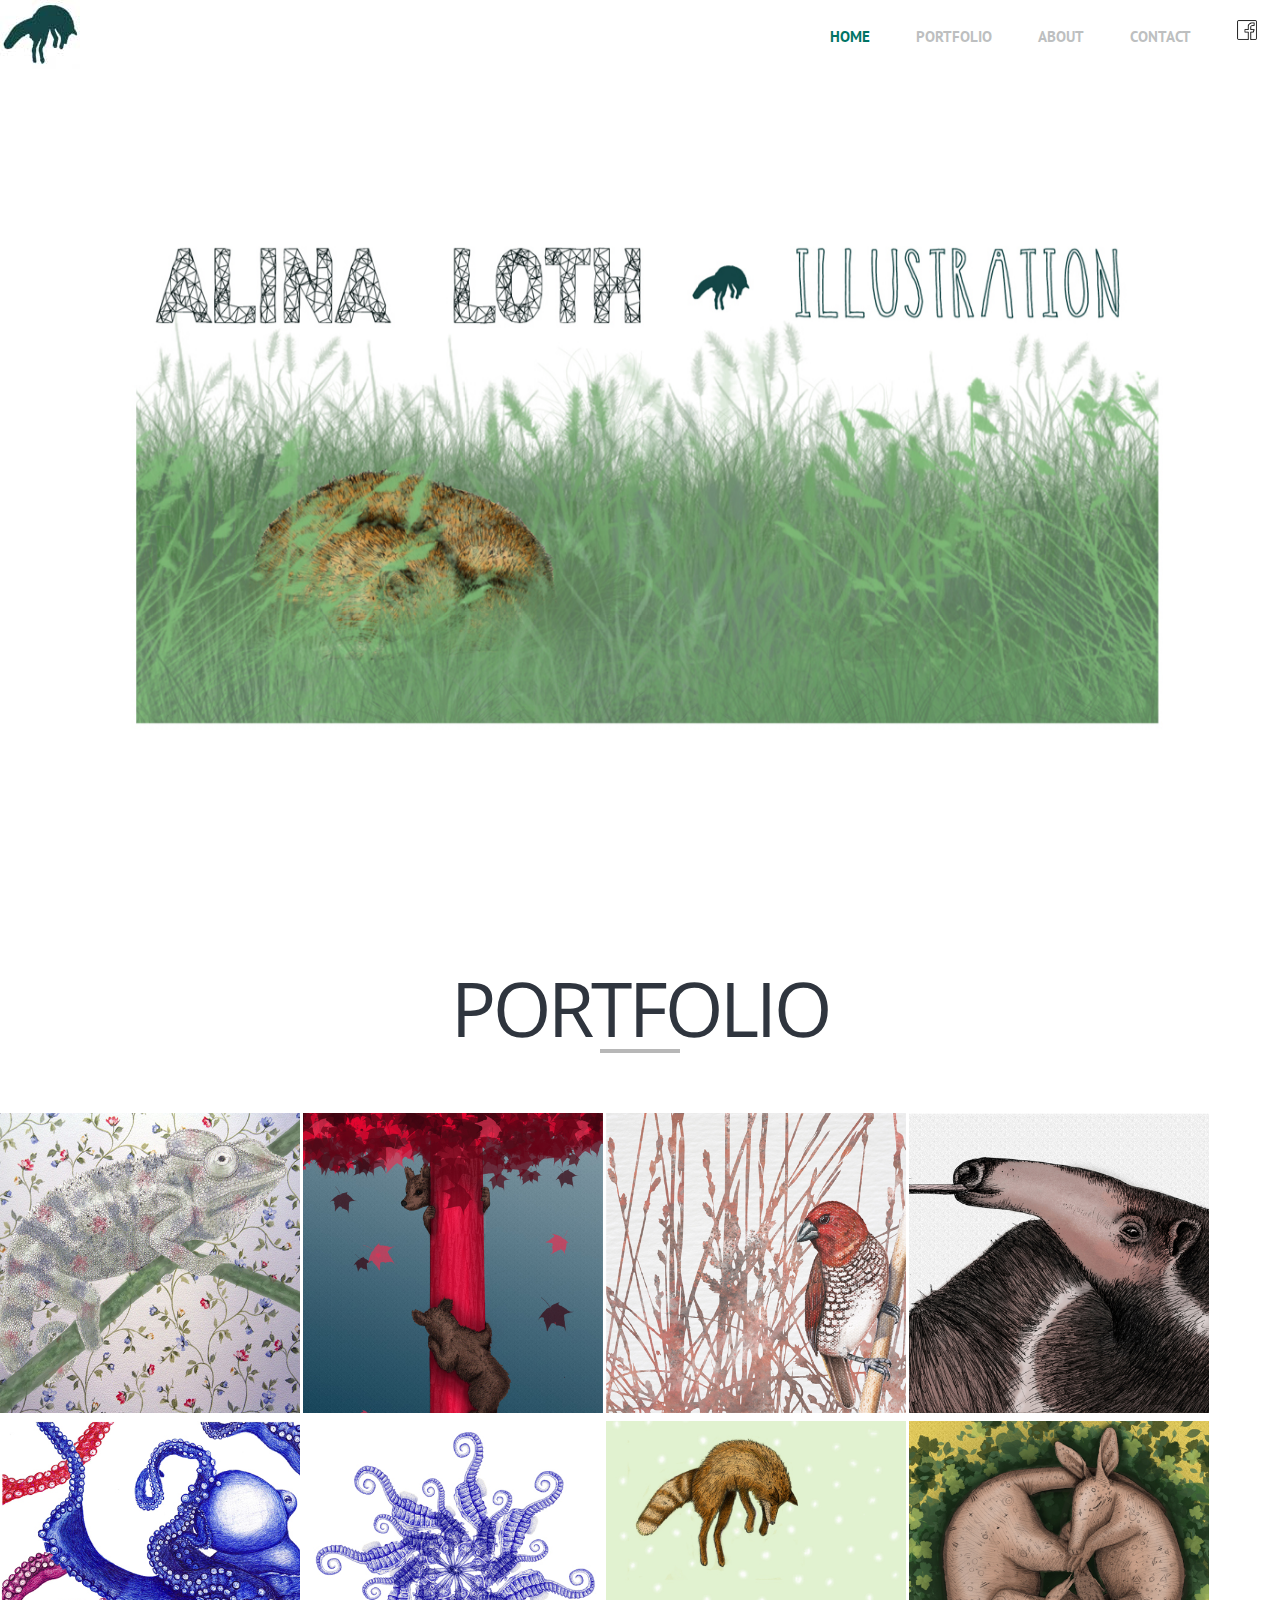
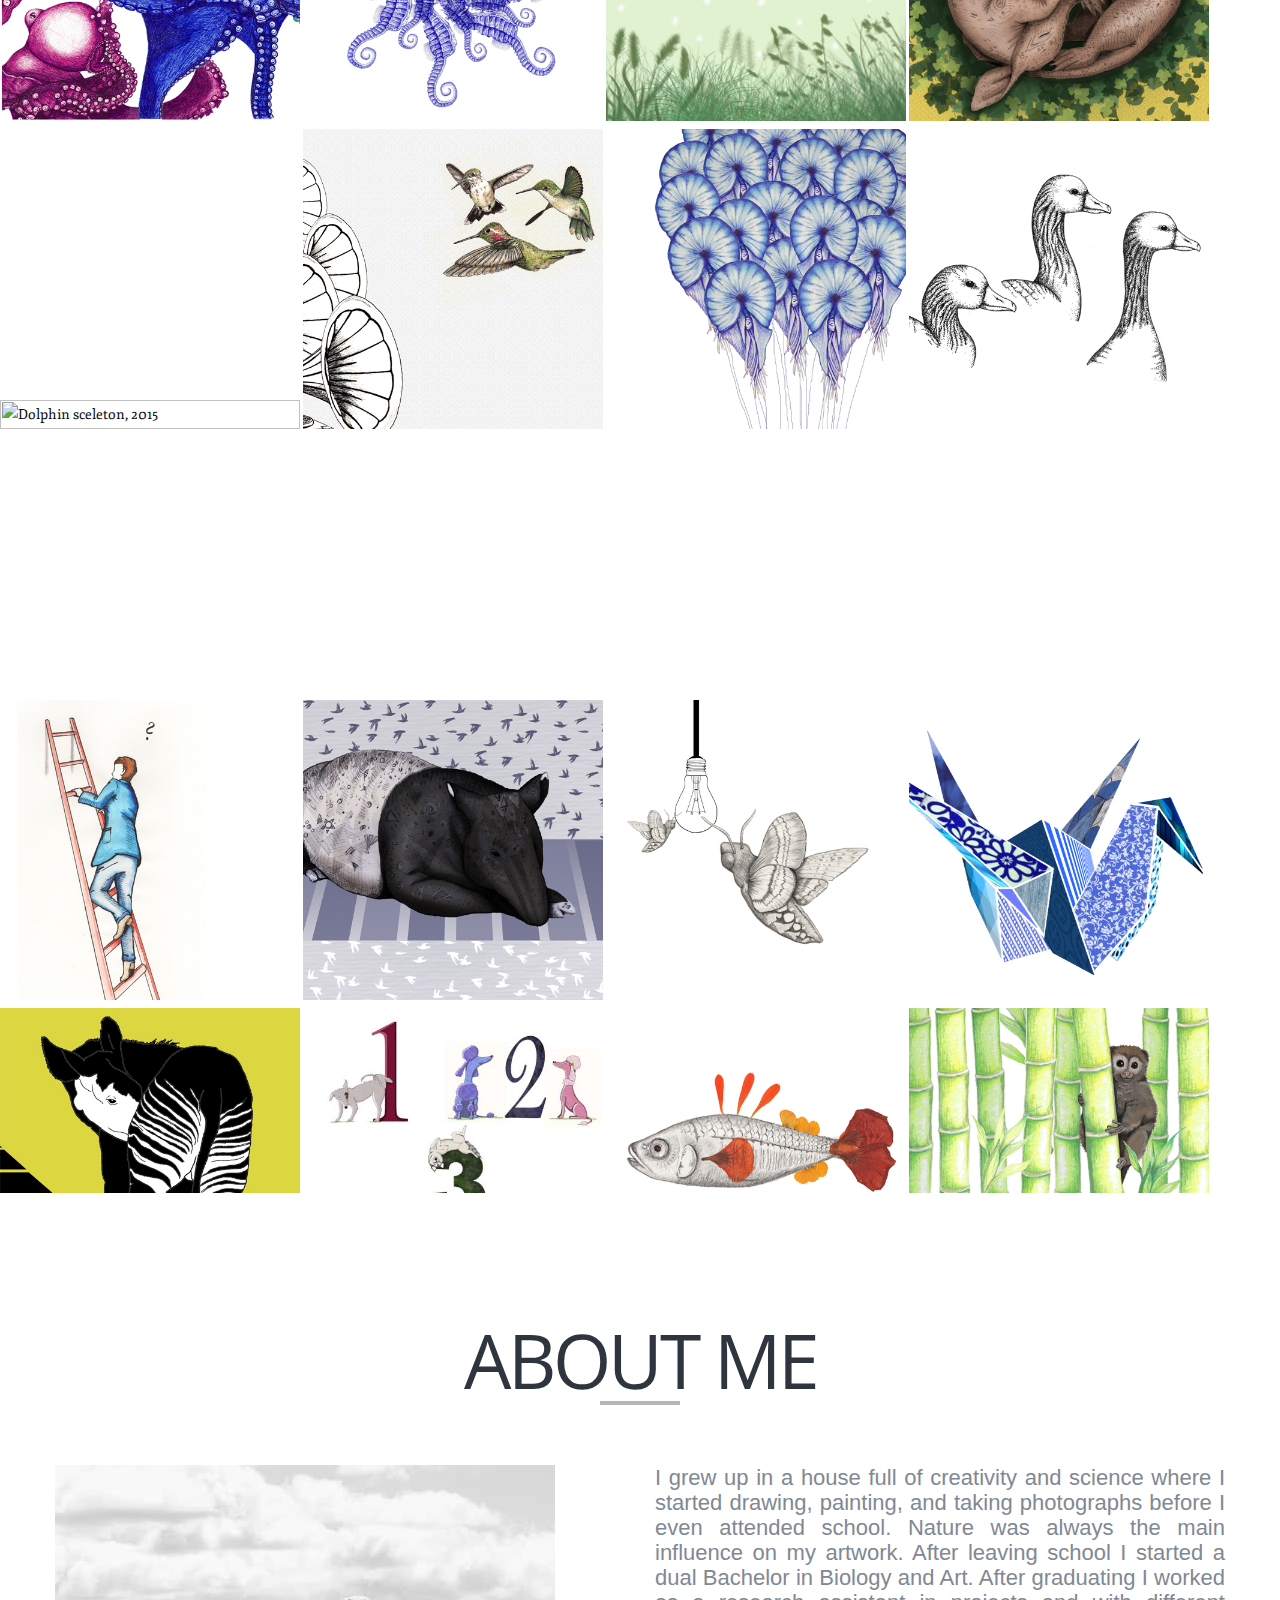
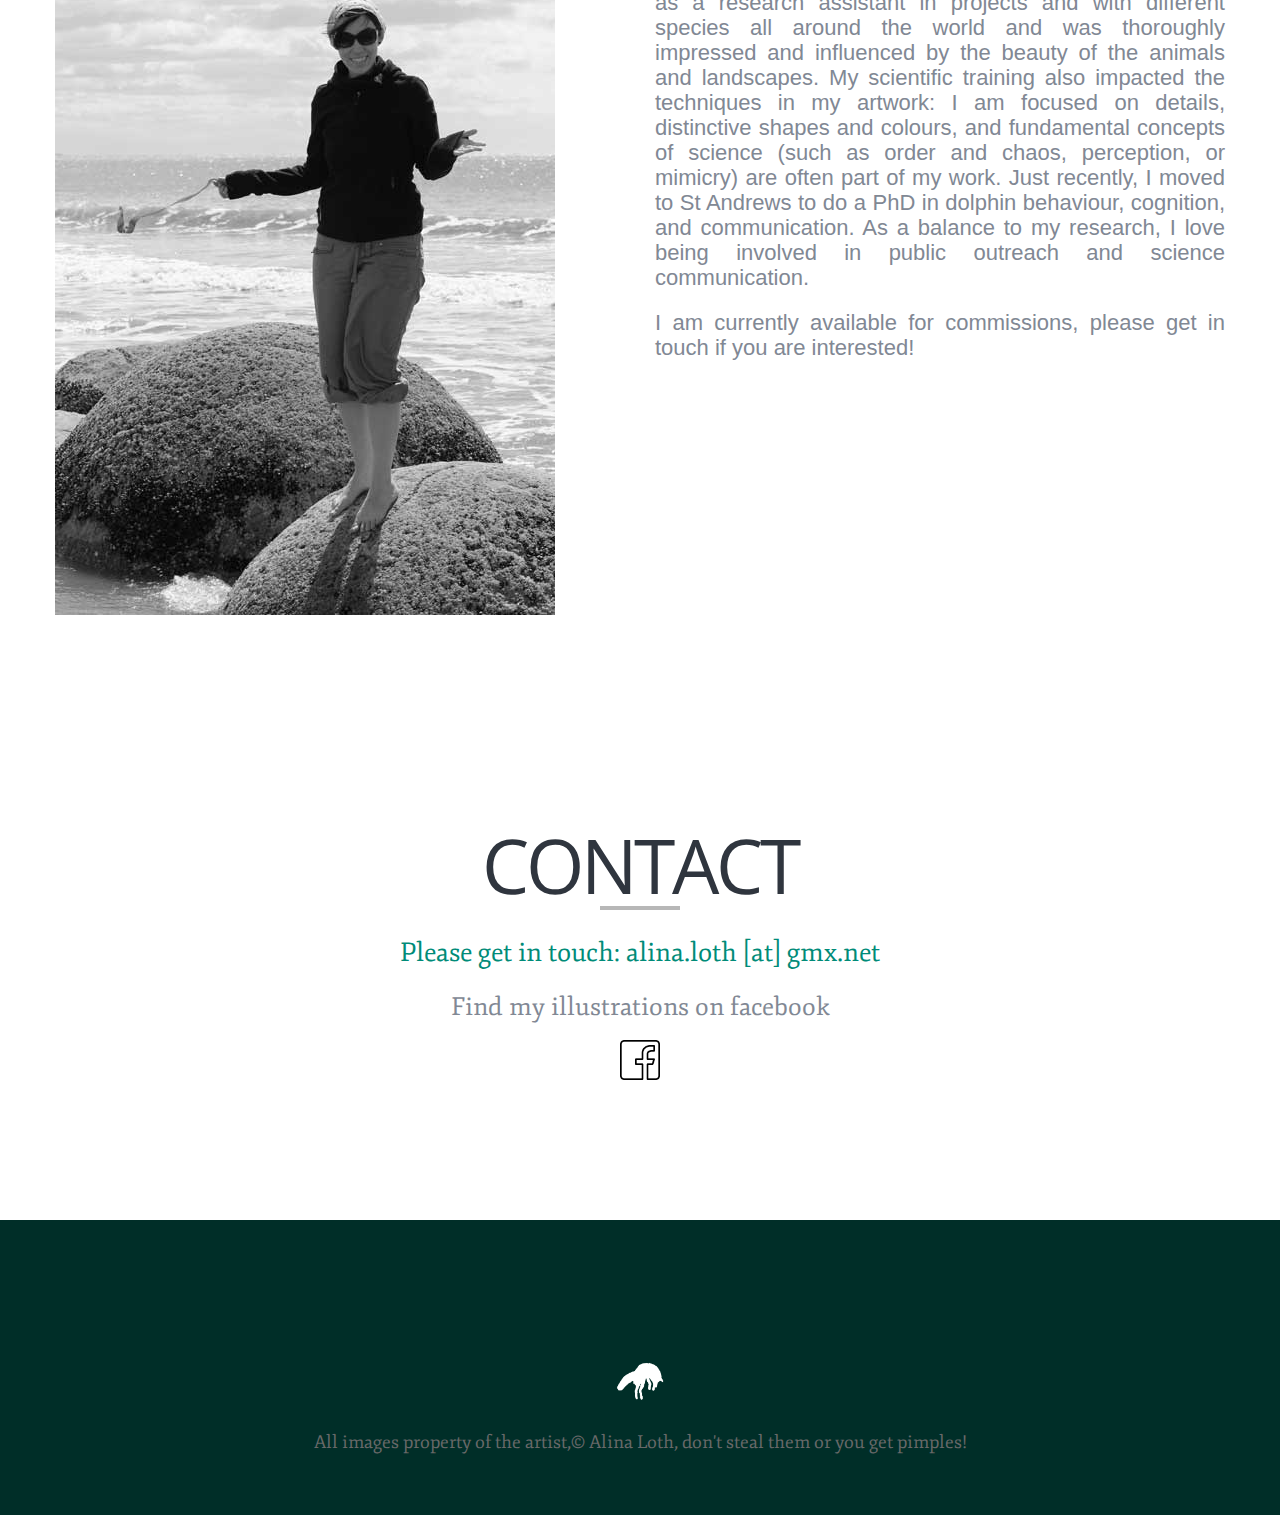
==== commit f85b2ead: "Update index.html" ====
--- a/index.html
+++ b/index.html
@@ -222,6 +222,10 @@
 <img class="fancybox" src="port_floridus.jpg" data-big="port_floridus2.jpg" width="300px" height="300px" title="Florescence stickleback, 2016"/>
 <img class="fancybox" src="port_lemur.jpg" data-big="port_lemur2.jpg" width="300px" height="300px" title="Bamboo lemur, 2016"/>
 <img class="fancybox" src="port_hirsch.jpg" data-big="port_hirsch2.jpg" width="300px" height="300px" title="Stag, 2013"/>
+<img class="fancybox" src="port_beagle.jpg" data-big="port_beagle2.jpg" width="300px" height="300px" title="Beagle colour chard published in S. Strodtbeck (2017): Beagle, KOSMOS, Stuttgart"/>
+<img class="fancybox" src="port_bowerbird.jpg" data-big="port_bowerbird2.jpg" width="300px" height="300px" title="Bowerbird, 2017"/>
+<img class="fancybox" src="port_elements.jpg" data-big="port_elements2.jpg" width="300px" height="300px" title="Element composition of the human body, 2016"/>
+
 
 
 
@@ -314,7 +318,7 @@
 			<div class="span12">
 				<h1 class="page_title">Contact</h1>
 				<div class="page_line"></div>
-				<div class="page_description">Please get in touch: al75 [at] st-andrews.ac.uk
+				<div class="page_description">Please get in touch: alina.loth [at] gmx.net
 
 				</div>
 	
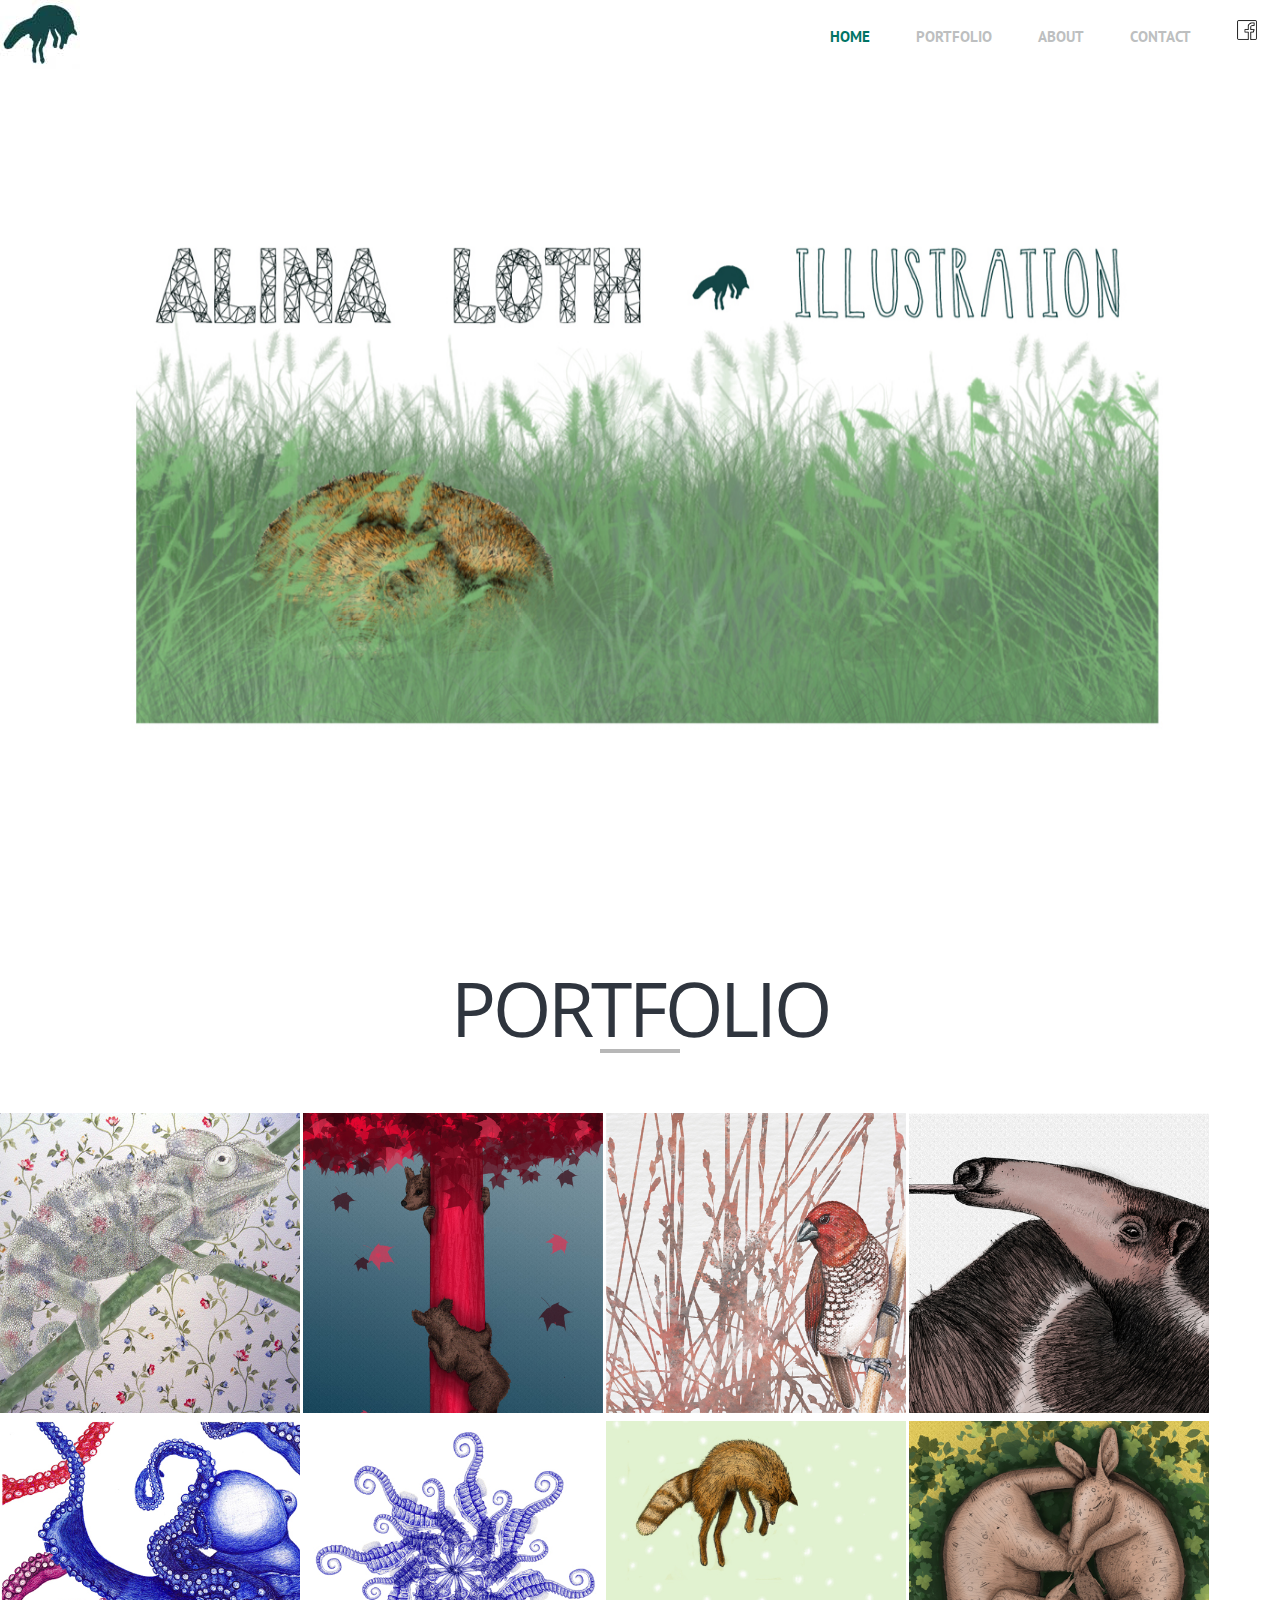
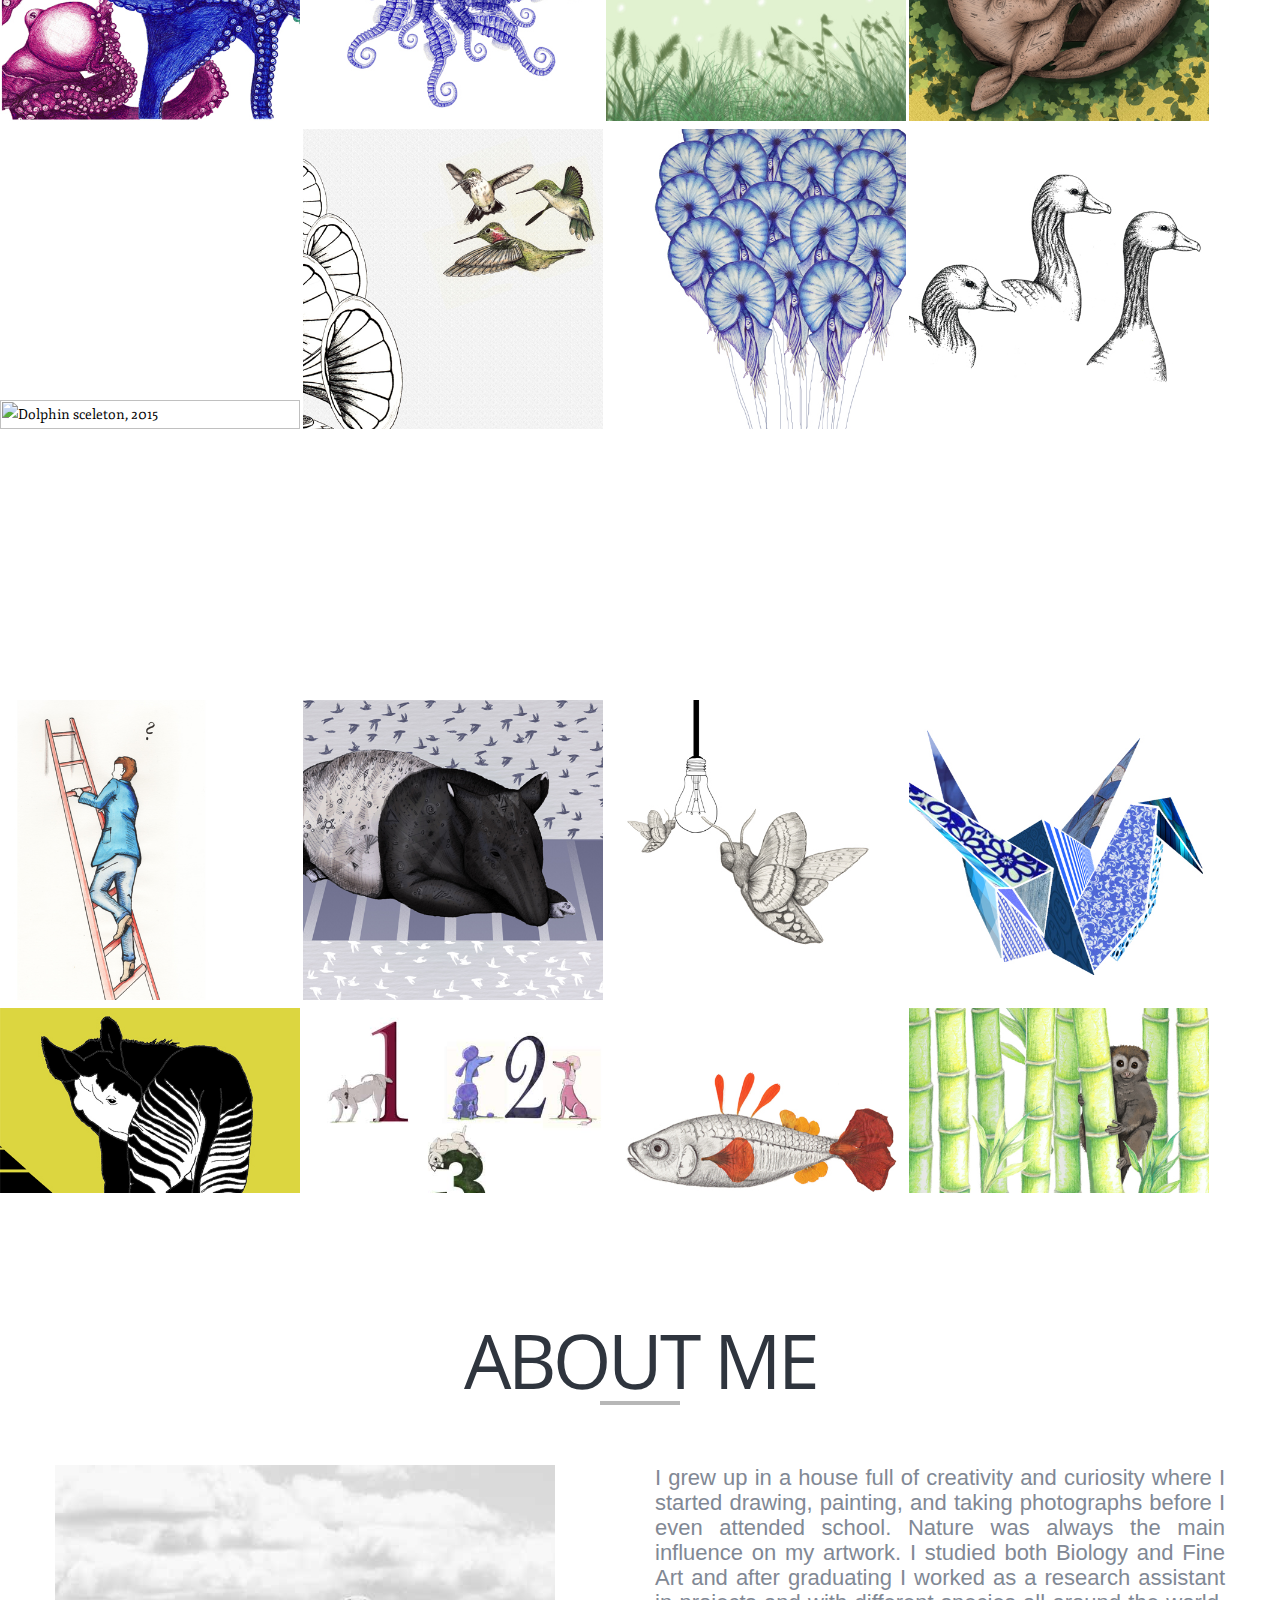
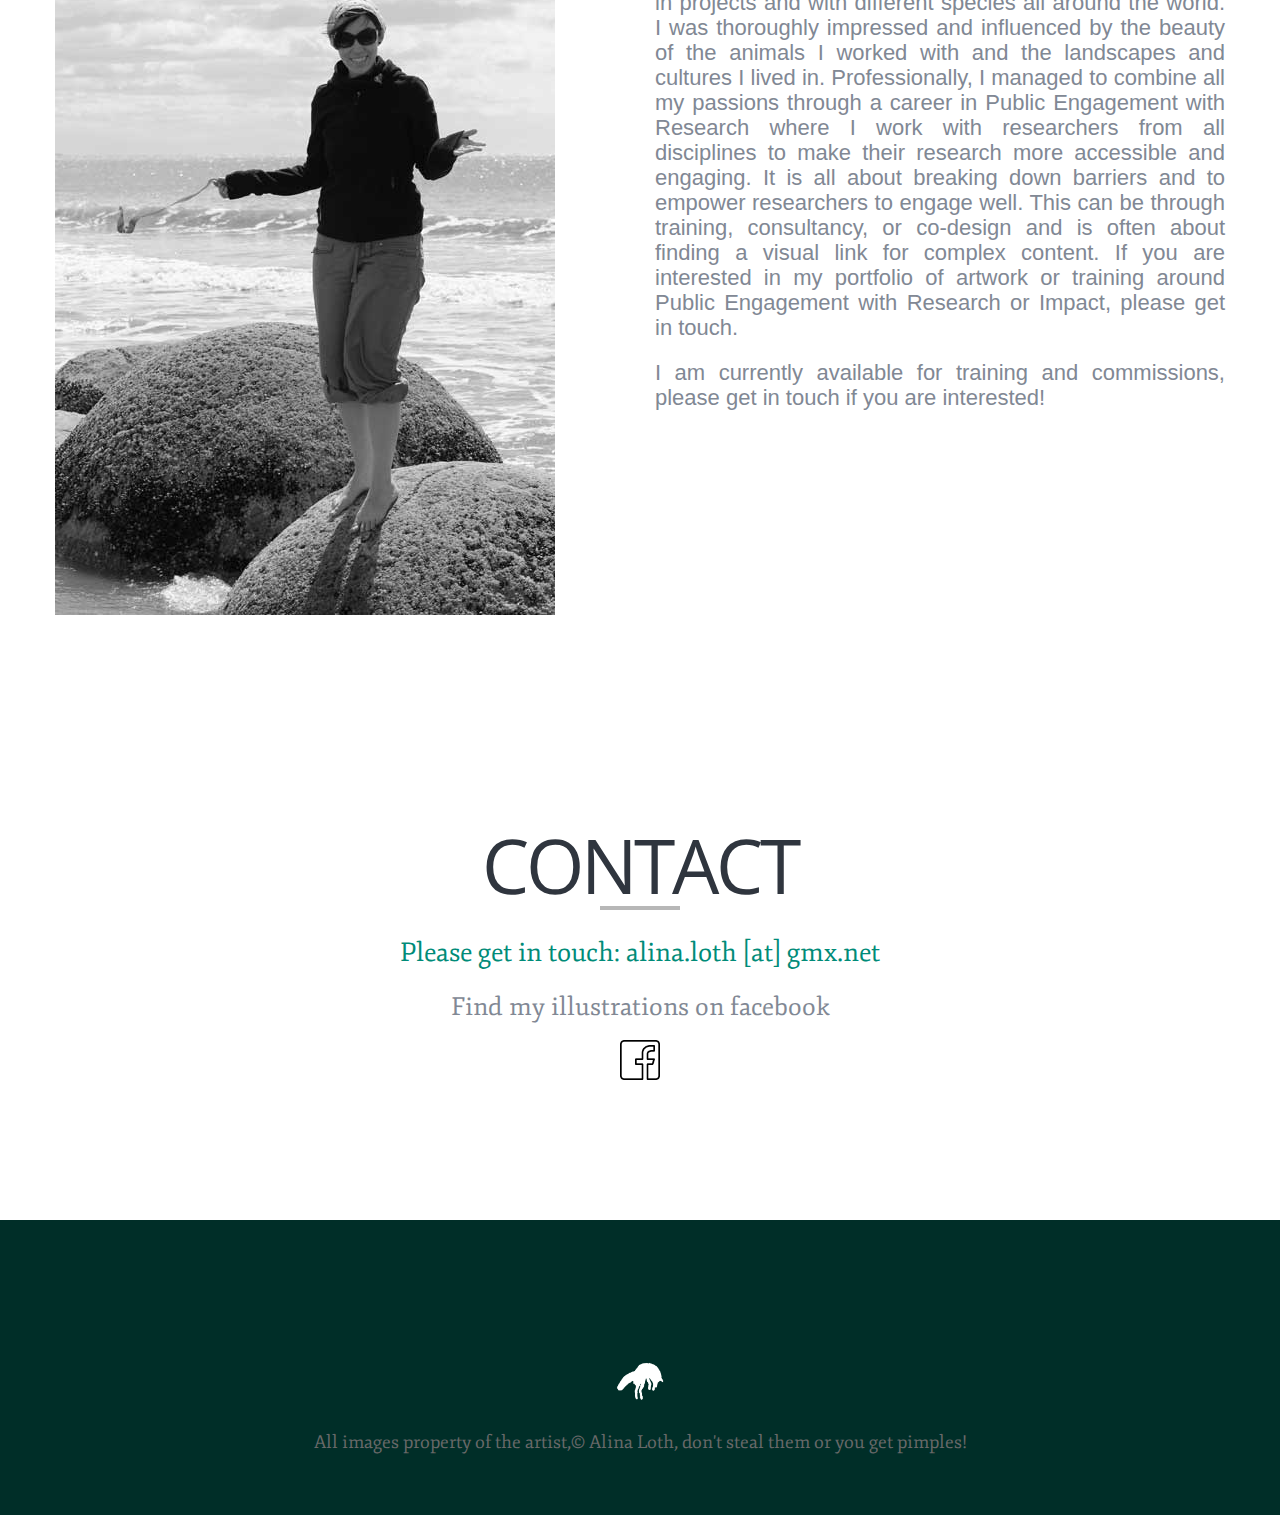
==== commit 2b149714: "Update index.html" ====
--- a/index.html
+++ b/index.html
@@ -277,8 +277,9 @@
 			</div>
 
 			<div class="span6">
-				<p>I grew up in a house full of creativity and science where I started drawing, painting, and taking photographs before I even attended school. Nature was always the main influence on my artwork. After leaving school I started a dual Bachelor in Biology and Art. After graduating I worked as a research assistant in projects and with different species all around the world and was thoroughly impressed and influenced by the beauty of the animals and landscapes. My scientific training also impacted the techniques in my artwork: I am focused on details, distinctive shapes and colours, and fundamental concepts of science (such as order and chaos, perception, or mimicry) are often part of my work. Just recently, I moved to St Andrews to do a PhD in dolphin behaviour, cognition, and communication. As a balance to my research, I love being involved in public outreach and science communication.</p>
-				<p><strong>I am currently available for commissions, please get in touch if you are interested!</strong></p>
+				<p>I grew up in a house full of creativity and curiosity where I started drawing, painting, and taking photographs before I even attended school. Nature was always the main influence on my artwork. I studied both Biology and Fine Art and after graduating I worked as a research assistant in projects and with different species all around the world. I was thoroughly impressed and influenced by the beauty of the animals I worked with and the landscapes and cultures I lived in. Professionally, I managed to combine all my passions through a career in Public Engagement with Research where I work with researchers from all disciplines to make their research more accessible and engaging. It is all about breaking down barriers and to empower researchers to engage well. This can be through training, consultancy, or co-design and is often about finding a visual link for complex content. If you are interested in my portfolio of artwork or training around Public Engagement with Research or Impact, please get in touch. </p>
+				
+				<p><strong>I am currently available for training and commissions, please get in touch if you are interested!</strong></p>
 			</div><!--span6-->
 
 			<div class="clear"></div>
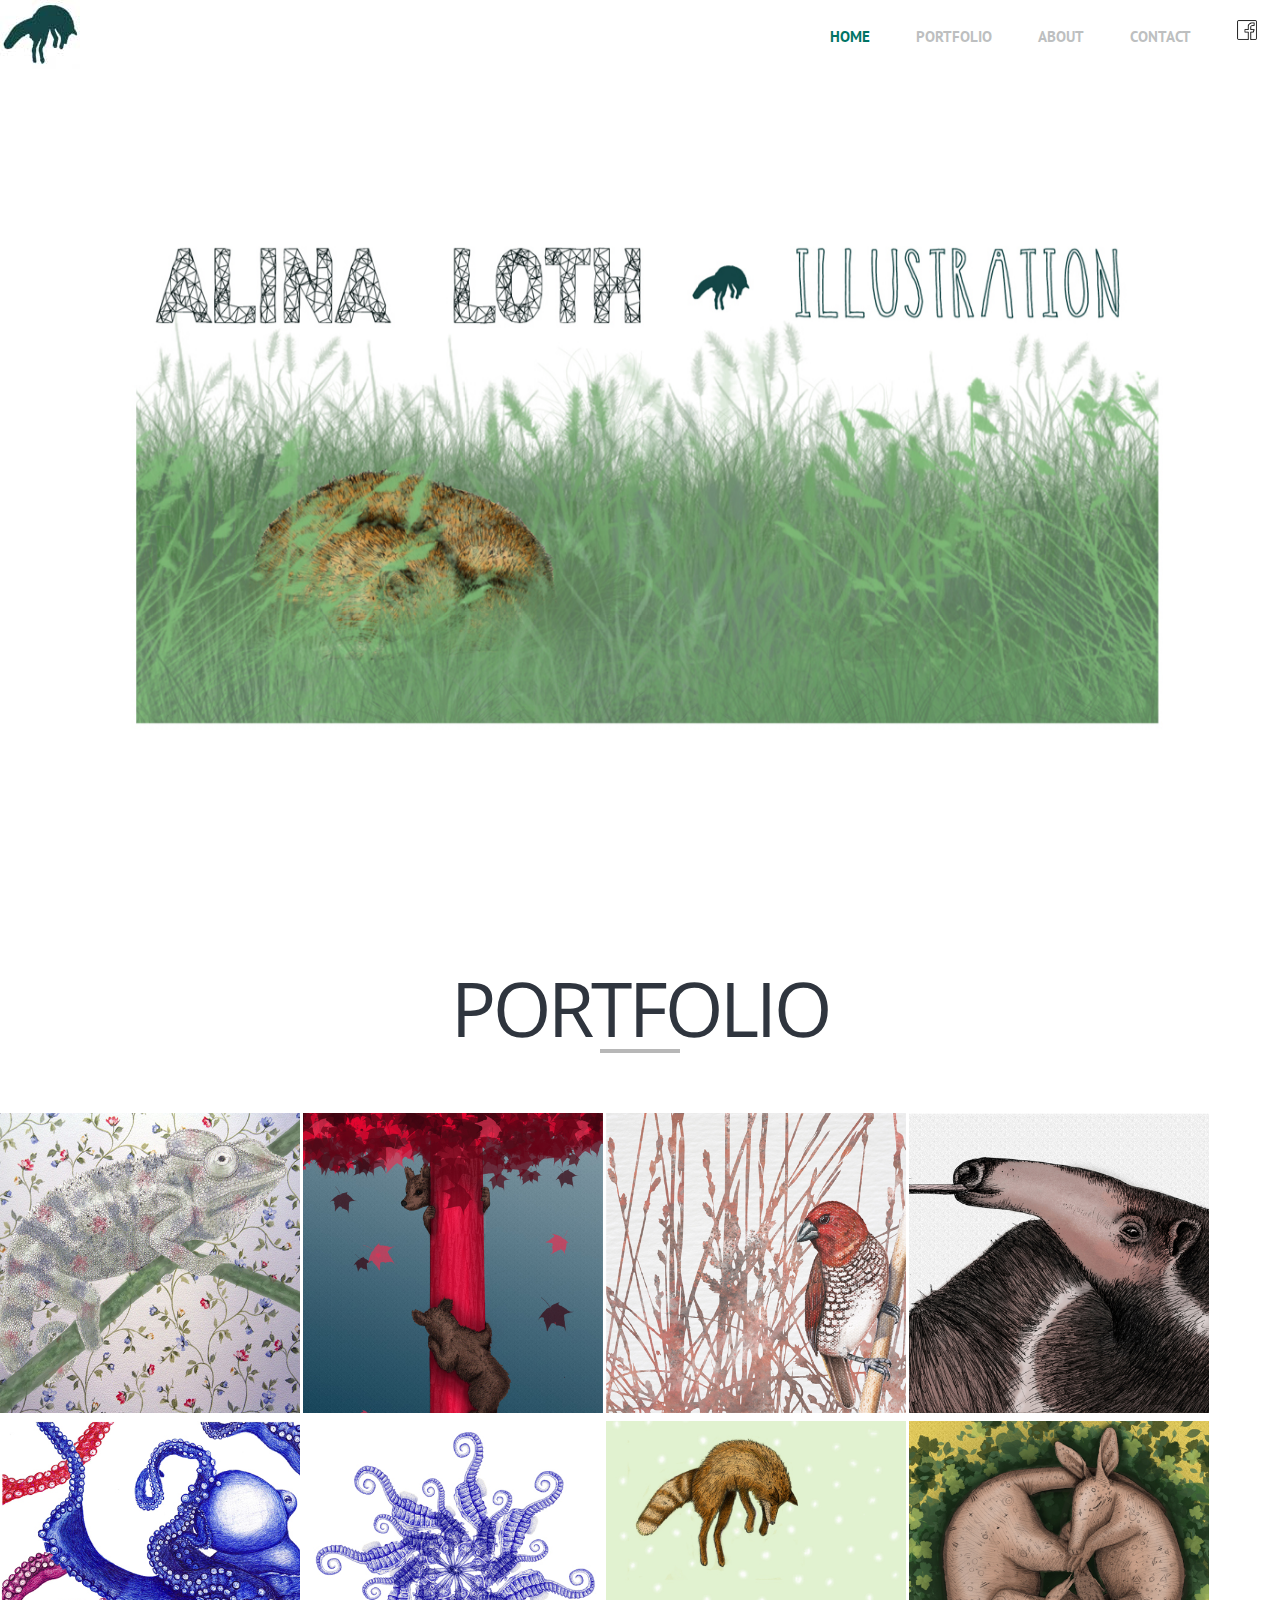
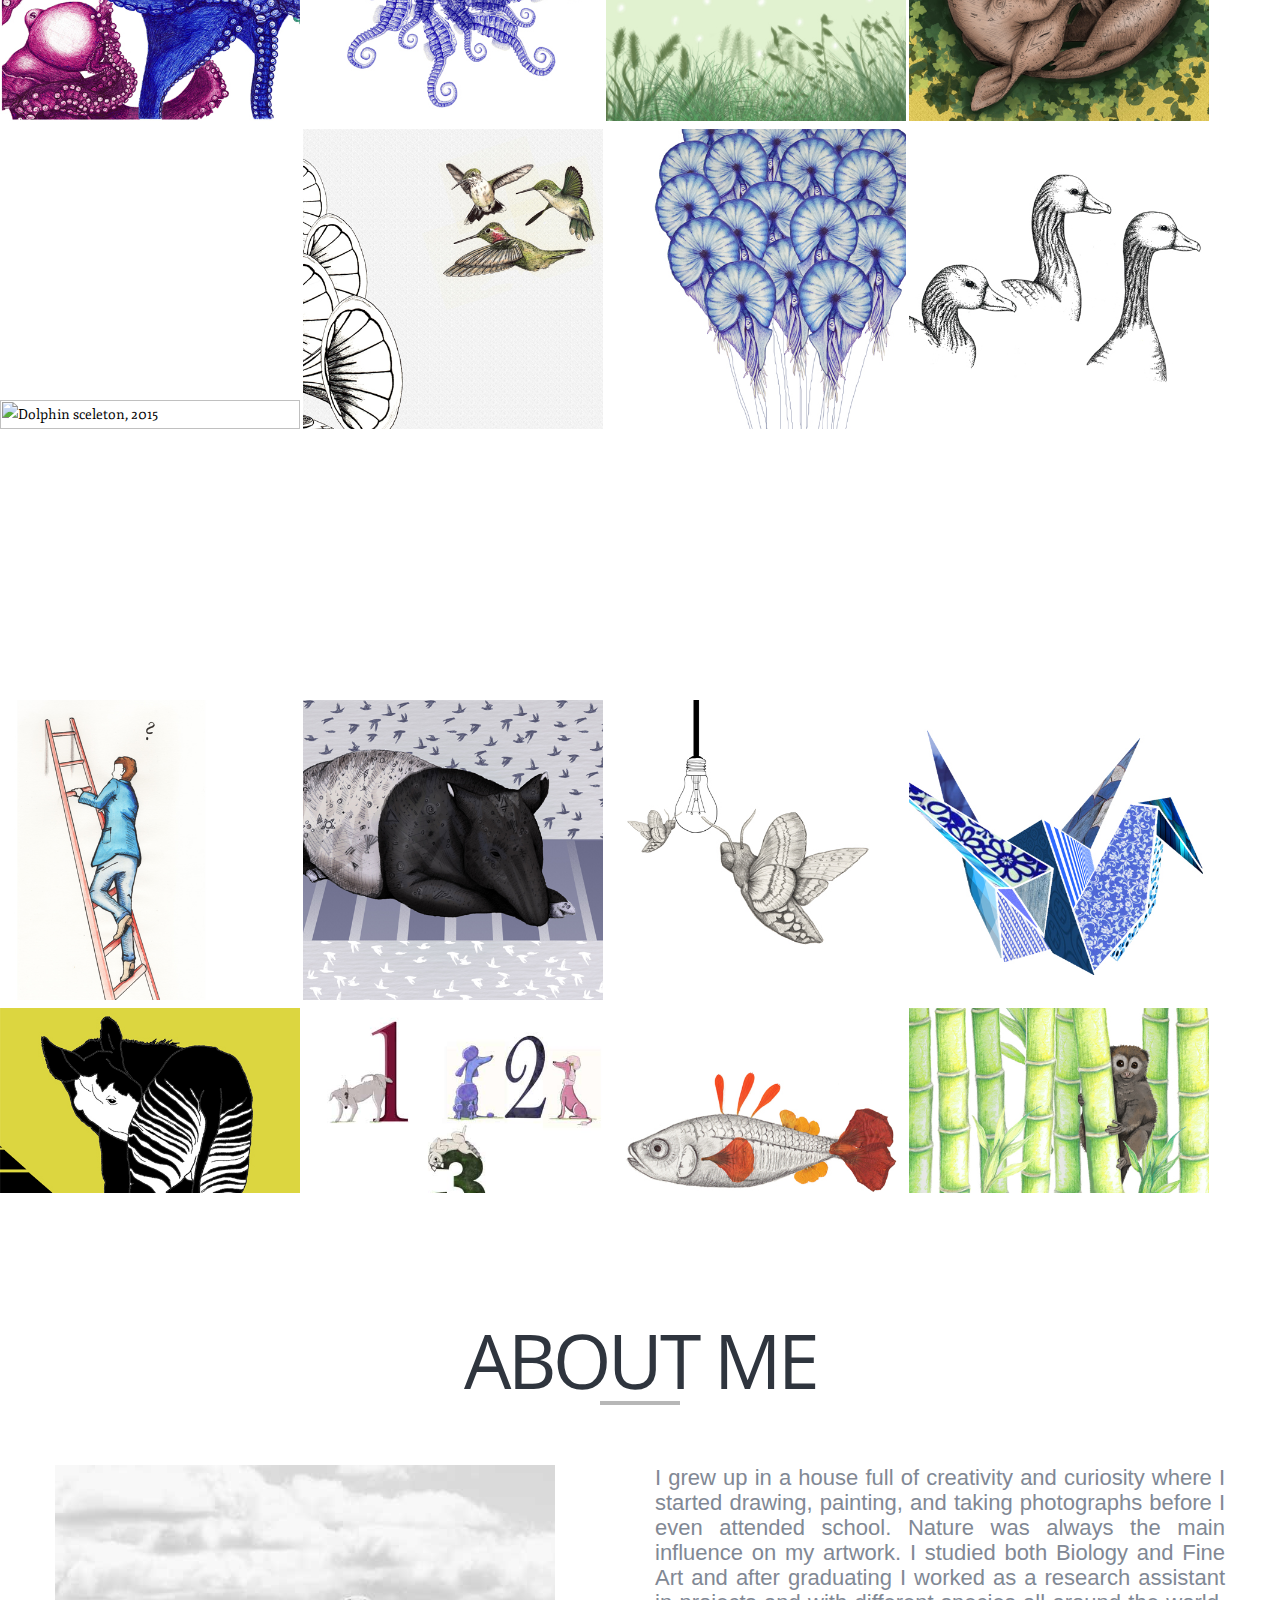
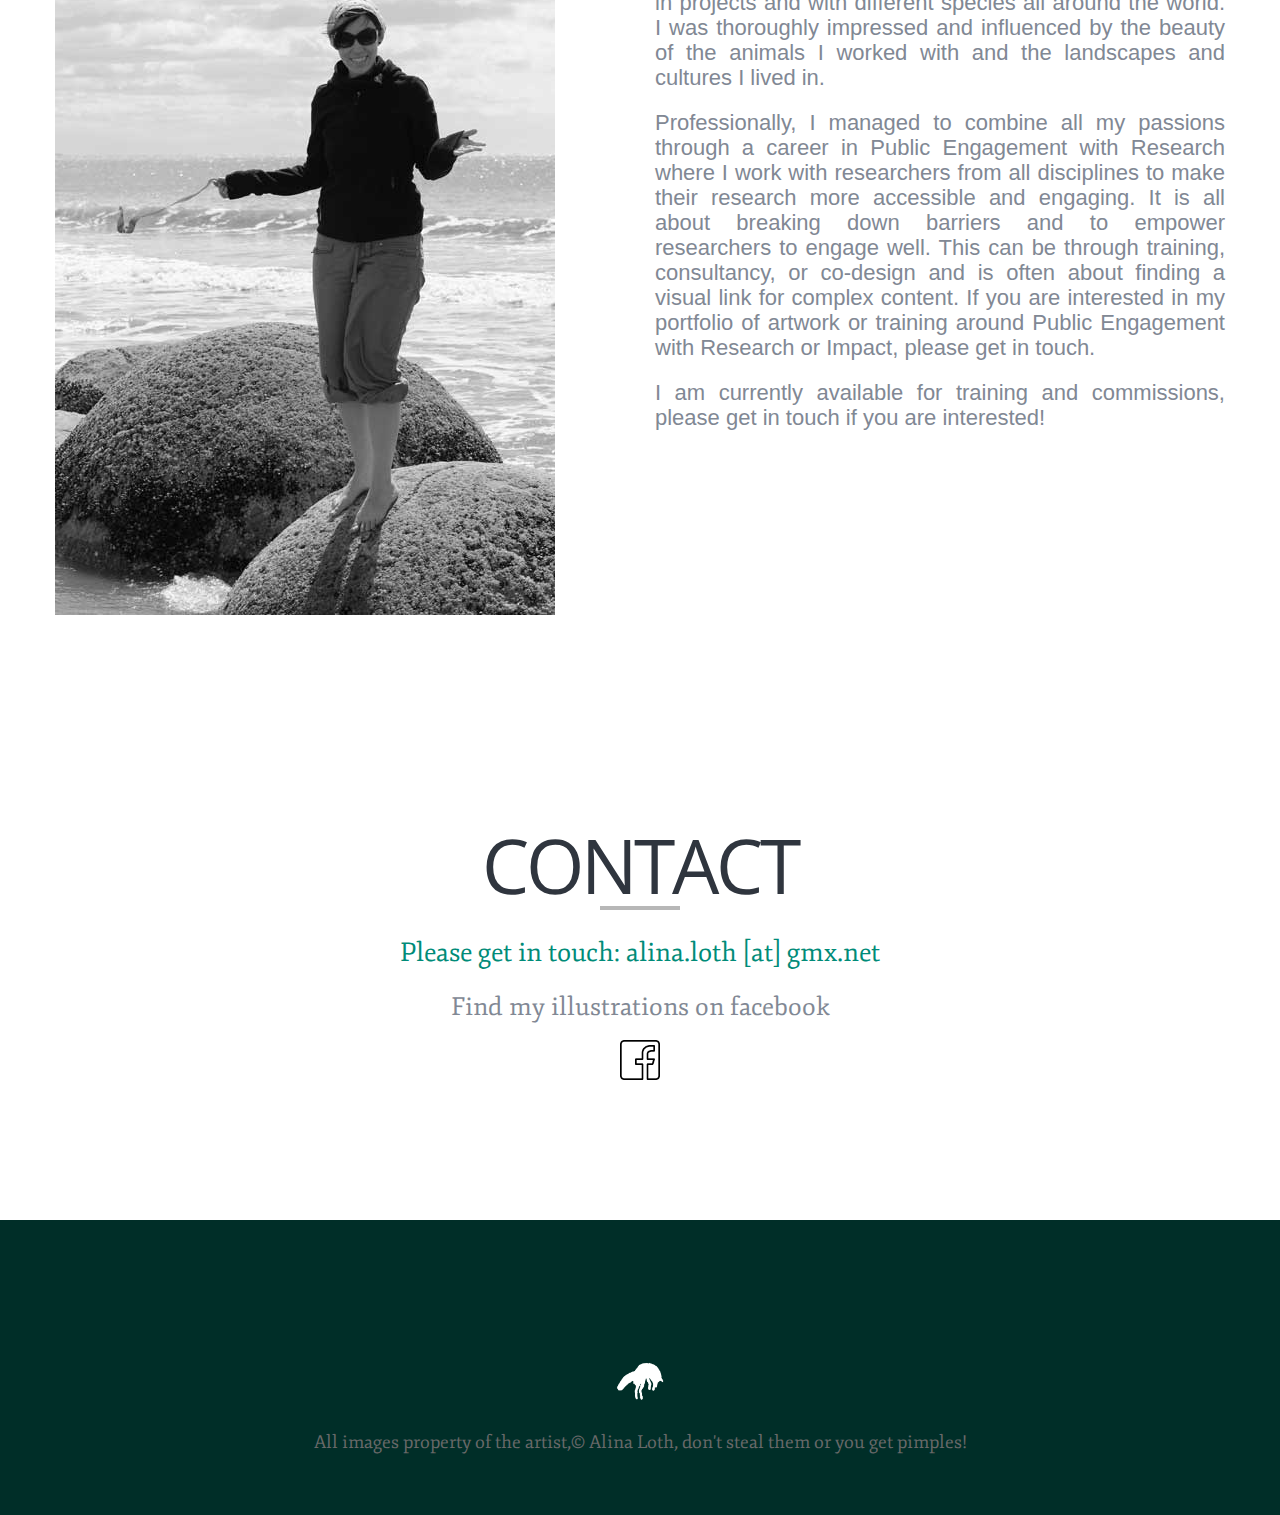
==== commit 2364850c: "Update index.html" ====
--- a/index.html
+++ b/index.html
@@ -277,7 +277,9 @@
 			</div>
 
 			<div class="span6">
-				<p>I grew up in a house full of creativity and curiosity where I started drawing, painting, and taking photographs before I even attended school. Nature was always the main influence on my artwork. I studied both Biology and Fine Art and after graduating I worked as a research assistant in projects and with different species all around the world. I was thoroughly impressed and influenced by the beauty of the animals I worked with and the landscapes and cultures I lived in. Professionally, I managed to combine all my passions through a career in Public Engagement with Research where I work with researchers from all disciplines to make their research more accessible and engaging. It is all about breaking down barriers and to empower researchers to engage well. This can be through training, consultancy, or co-design and is often about finding a visual link for complex content. If you are interested in my portfolio of artwork or training around Public Engagement with Research or Impact, please get in touch. </p>
+				<p>I grew up in a house full of creativity and curiosity where I started drawing, painting, and taking photographs before I even attended school. Nature was always the main influence on my artwork. I studied both Biology and Fine Art and after graduating I worked as a research assistant in projects and with different species all around the world. I was thoroughly impressed and influenced by the beauty of the animals I worked with and the landscapes and cultures I lived in.</p> 
+				
+				<p>Professionally, I managed to combine all my passions through a career in Public Engagement with Research where I work with researchers from all disciplines to make their research more accessible and engaging. It is all about breaking down barriers and to empower researchers to engage well. This can be through training, consultancy, or co-design and is often about finding a visual link for complex content. If you are interested in my portfolio of artwork or training around Public Engagement with Research or Impact, please get in touch. </p>
 				
 				<p><strong>I am currently available for training and commissions, please get in touch if you are interested!</strong></p>
 			</div><!--span6-->
